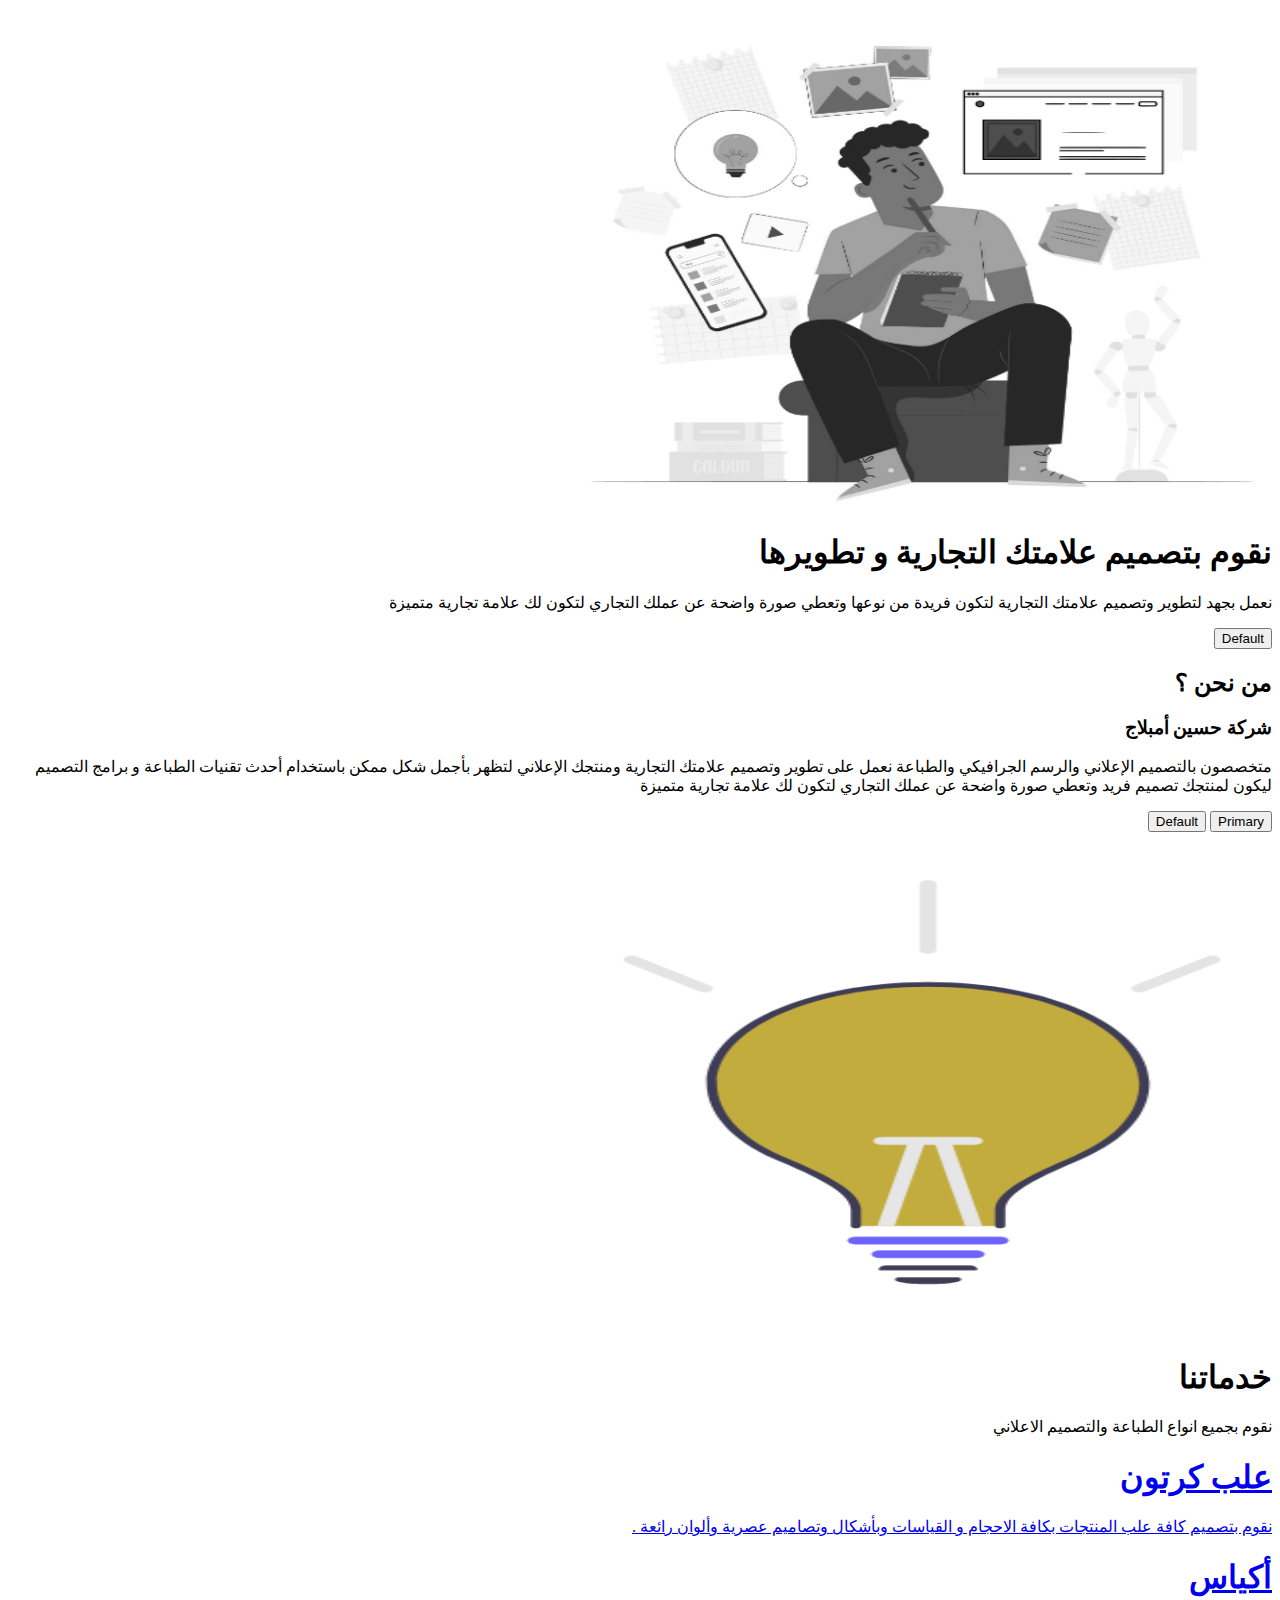
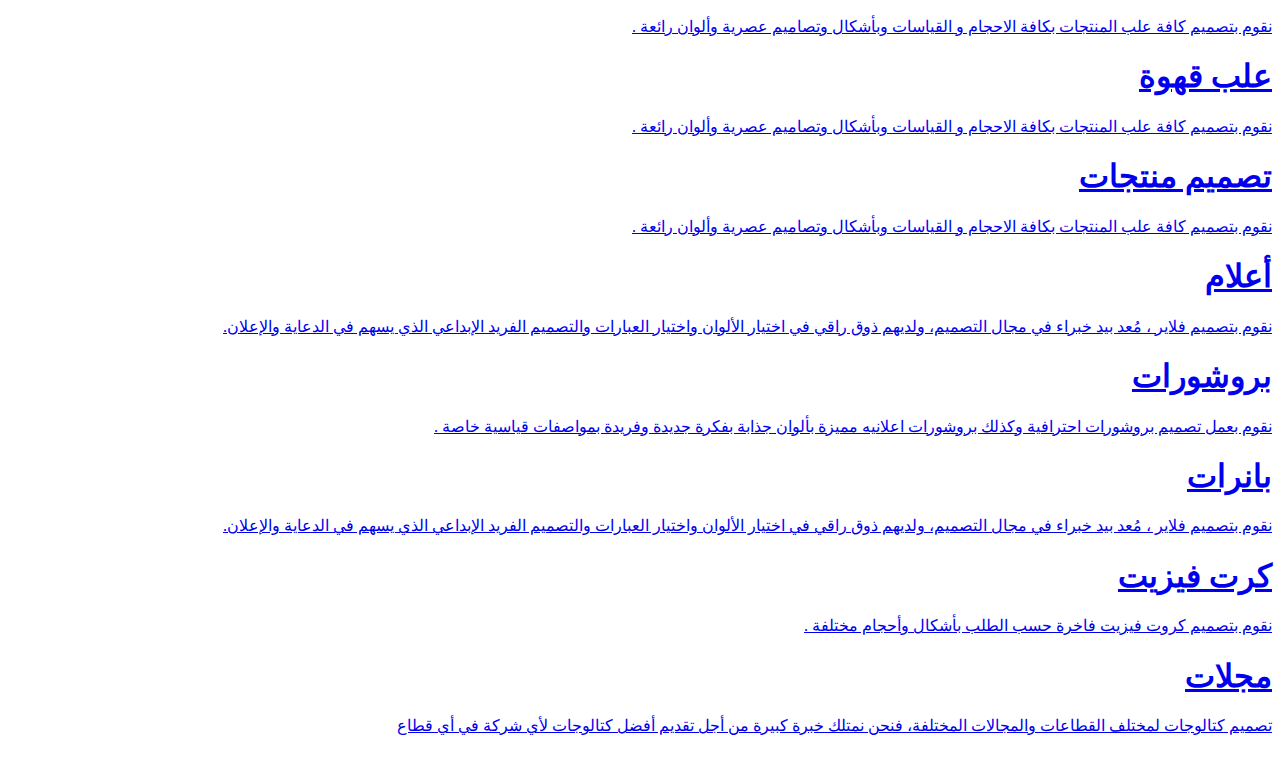
==== index.html @ 7c2bb713 "Add files via upload" ====
<!doctype html>
<html lang="ar" dir="rtl">
  <head>
    <!-- Required meta tags -->
    <meta charset="utf-8">
    <meta name="viewport" content="width=device-width, initial-scale=1">
    <!-- floating whatsapp -->
    <script src="jquery-3.5.1.min.js"></script>
    <link rel="stylesheet" href="floating-wpp.min.css">
    <script src="floating-wpp.min.js"></script>
    <!-- ----- -->

    <link rel="stylesheet" href="seyle.css">
    <!-- fontawesome -->
    <link rel="stylesheet" href="https://pro.fontawesome.com/releases/v5.10.0/css/all.css" integrity="sha384-AYmEC3Yw5cVb3ZcuHtOA93w35dYTsvhLPVnYs9eStHfGJvOvKxVfELGroGkvsg+p" crossorigin="anonymous"/>

    <!-- Bootstrap CSS -->
    <link rel="stylesheet" href="https://cdn.jsdelivr.net/npm/bootstrap@5.0.2/dist/css/bootstrap.rtl.min.css" integrity="sha384-gXt9imSW0VcJVHezoNQsP+TNrjYXoGcrqBZJpry9zJt8PCQjobwmhMGaDHTASo9N" crossorigin="anonymous">

    
  </head>
  <body>
    <!-- whatsapp -->

<div class="floating-wpp"></div>
    

<!-- nav section -->

<div id="nav-placeholder">

</div>
    



<!---------------------- hero sectionr----------------- -->

<!-- hero section -->
    <div class="container col-xxl-8 px-4 py-5">
      <div class="row flex-md-row-reverse align-items-center g-5 py-5">
        <div class=" col-xs-12  col-md-6">
          <img src="img/hero-image.jpg" class="d-block mx-lg-auto img-fluid" alt="hero image" width="700" height="500" loading="lazy">
        </div>
        <div class="col-md-6 hero-text">
          <h1 class="display-5 fw-bold lh-1 mb-3">نقوم بتصميم علامتك التجارية و تطويرها</h1>
          <p class="lead">نعمل بجهد لتطوير وتصميم علامتك التجارية لتكون فريدة من نوعها وتعطي صورة واضحة عن عملك التجاري
            لتكون لك علامة تجارية متميزة</p>
          <div class="d-grid gap-2 d-md-flex justify-content-md-start">
            <button type="button" class="btn btn-outline-secondary btn-lg px-4">Default</button>
          </div>
        </div>
      </div>
    </div>
    <div class="b-example-divider"></div>
    
<!-- about us section -->
    <div class="about-us-section" id="obout-us">
      <div class="container col-xxl-8 px-4 py-5">
        <div class="row flex-md-row-reverse align-items-center g-5 py-5" style="flex-direction: column-reverse">
          <div class="col-md-6 about-us-text">
            <h2 class="display-5 fw-bold lh-1 mb-3"> من نحن ؟ </h2>
            <h3 class="display-5 fw-bold lh-1 mb-3"> شركة حسين أمبلاج  </h3>
            <p class="lead">متخصصون بالتصميم الإعلاني والرسم الجرافيكي والطباعة 
              نعمل على تطوير وتصميم علامتك التجارية ومنتجك الإعلاني لتظهر بأجمل شكل ممكن باستخدام أحدث تقنيات الطباعة و برامج التصميم ليكون لمنتجك تصميم فريد وتعطي صورة واضحة عن عملك التجاري لتكون لك علامة تجارية متميزة </p>
            <div class="d-grid gap-2 d-md-flex justify-content-md-start">
              <button type="button" class="btn btn-primary btn-lg px-4 me-md-2">Primary</button>
              <button type="button" class="btn btn-outline-secondary btn-lg px-4">Default</button>
            </div>
          </div>
          <div class="col-10 col-xs-12 col-md-6 about-us-img">
            <img src="img/about-us.png" class="d-block mx-lg-auto img-fluid" alt="hero image" width="700" height="500" loading="lazy">
          </div>

        </div>
      </div>
    </div>
<!-- our services section -->
    <section id="our-services" class="services" id="our-services">
      <div class="serviceshead-section container">
        <div class="row">
          <div class="col-12">
            <h1 class="services-head">خدماتنا <span></span></h1>
          </div>
          <div class="col-12">
            <p class="services-subhead">نقوم بجميع انواع الطباعة والتصميم الاعلاني</p>
          </div>
          <div class="col-12"><div class="divider"></div></div>
          
        </div>
      </div>
      <div class="services-section container">
          <div class="row">
            <div class="col-xs-12 col-md-6 col-lg-4">
              <a href="box.html">
                <div class="info logo button_container">
                  <div class="button_su">
                    <span class="su_button_circle"></span>
                    <div class="button_su_inner">
                      <div class="button_text_container">
                        <i class="fas fa-box-open"></i>
                        <h1 class="info-title">علب كرتون</h1>
                        <p class="info-subtitle">
                          نقوم بتصميم كافة علب المنتجات بكافة الاحجام و القياسات وبأشكال وتصاميم عصرية وألوان رائعة .
                        </p>
                      </div>
                    </div>
                  </div>
                </div></a>
            </div>
            <div class="col-xs-12 col-md-6 col-lg-4">
              <a href="bags.html">
                <div class="info logo button_container">
                  <div class="button_su">
                    <span class="su_button_circle"></span>
                    <div class="button_su_inner">
                      <div class="button_text_container">
                        <i class="fas fa-shopping-bag"></i>
                        <h1 class="info-title">أكياس</h1>
                        <p class="info-subtitle">
                          نقوم بتصميم كافة علب المنتجات بكافة الاحجام و القياسات وبأشكال وتصاميم عصرية وألوان رائعة .
                        </p>
                      </div>
                    </div>
                  </div>
                </div></a>
            </div>
            <div class="col-xs-12 col-md-6 col-lg-4">
              <a href="coffee.html">
                <div class="info logo button_container">
                  <div class="button_su">
                    <span class="su_button_circle"></span>
                    <div class="button_su_inner">
                      <div class="button_text_container">
                        <i class="fas fa-coffee"></i>
                        <h1 class="info-title">علب قهوة</h1>
                        <p class="info-subtitle">
                          نقوم بتصميم كافة علب المنتجات بكافة الاحجام و القياسات وبأشكال وتصاميم عصرية وألوان رائعة .
                        </p>
                      </div>
                    </div>
                  </div>
                </div></a>
            </div>
            <div class="col-xs-12 col-md-6 col-lg-4">
              <a href="products.html">
                <div class="info logo button_container">
                  <div class="button_su">
                    <span class="su_button_circle"></span>
                    <div class="button_su_inner">
                      <div class="button_text_container">
                        <i class="fas fa-pencil-ruler"></i>
                        <h1 class="info-title">تصميم منتجات</h1>
                        <p class="info-subtitle">
                          نقوم بتصميم كافة علب المنتجات بكافة الاحجام و القياسات وبأشكال وتصاميم عصرية وألوان رائعة .
                        </p>
                      </div>
                    </div>
                  </div>
                </div></a>
            </div>
            <div class="col-xs-12 col-md-6 col-lg-4">
              <a href="flags.html">
                <div class="info logo button_container">
                  <div class="button_su">
                    <span class="su_button_circle"></span>
                    <div class="button_su_inner">
                      <div class="button_text_container">
                        <i class="fas fa-flag"></i>
                        <h1 class="info-title">أعلام</h1>
                        <p class="info-subtitle">
                          نقوم بتصميم فلاير ، مُعد بيد خبراء في مجال التصميم، ولديهم ذوق راقي في اختيار الألوان واختيار العبارات والتصميم الفريد الإبداعي الذي يسهم في الدعاية والإعلان.
                        </p>
                      </div>
                    </div>
                  </div>
                </div></a>
            </div>
            <div class="col-xs-12 col-md-6 col-lg-4">
              <a href="brochures.html">
                <div class="info logo button_container">
                  <div class="button_su">
                    <span class="su_button_circle"></span>
                    <div class="button_su_inner">
                      <div class="button_text_container">
                        <i class="fas fa-map"></i>
                        <h1 class="info-title">بروشورات</h1>
                        <p class="info-subtitle">
                          نقوم بعمل تصميم بروشورات احترافية وكذلك بروشورات اعلانيه مميزة بألوان جذابة بفكرة جديدة وفريدة  بمواصفات قياسية خاصة .
                        </p>
                      </div>
                    </div>
                  </div>
                </div></a>
            </div>
            <div class="col-xs-12 col-md-6 col-lg-4">
              <a href="banner.html">
                <div class="info logo button_container">
                  <div class="button_su">
                    <span class="su_button_circle"></span>
                    <div class="button_su_inner">
                      <div class="button_text_container">
                        <i class="fab fa-apple fa-4x"></i>
                        <h1 class="info-title">بانرات</h1>
                        <p class="info-subtitle">
                          نقوم بتصميم فلاير ، مُعد بيد خبراء في مجال التصميم، ولديهم ذوق راقي في اختيار الألوان واختيار العبارات والتصميم الفريد الإبداعي الذي يسهم في الدعاية والإعلان.
                        </p>
                      </div>
                    </div>
                  </div>
                </div></a>
            </div>
            <div class="col-xs-12 col-md-6 col-lg-4">
              <a href="cards.html">
                <div class="info logo button_container">
                  <div class="button_su">
                    <span class="su_button_circle"></span>
                    <div class="button_su_inner">
                      <div class="button_text_container">
                        <i class="fab fa-apple fa-4x"></i>
                        <h1 class="info-title">كرت فيزيت</h1>
                        <p class="info-subtitle">
                          نقوم بتصميم كروت فيزيت فاخرة حسب الطلب بأشكال وأحجام مختلفة .
                        </p>
                      </div>
                    </div>
                  </div>
                </div></a>
            </div>
            <div class="col-xs-12 col-md-6 col-lg-4">
              <a href="magazine.html">
                <div class="info logo button_container">
                  <div class="button_su">
                    <span class="su_button_circle"></span>
                    <div class="button_su_inner">
                      <div class="button_text_container">
                        <i class="fab fa-apple fa-4x"></i>
                        <h1 class="info-title">مجلات</h1>
                        <p class="info-subtitle">
                          تصميم كتالوجات لمختلف القطاعات والمجالات المختلفة، فنحن نمتلك خبرة كبيرة من أجل تقديم أفضل كتالوجات لأي شركة في أي قطاع
                        </p>
                      </div>
                    </div>
                  </div>
                </div></a>
            </div>


          </div>
      </div>
      <img class="divider-3" src="imgs/svg/divider-3.svg" alt="">
    </section>

      <!-- ----------------------------footer-------------------------- -->
      <div id="footer-placeholder">

      </div>
      



    

    <!-- Optional JavaScript; choose one of the two! -->

    <!-- Option 1: Bootstrap Bundle with Popper -->
    <script src="https://cdn.jsdelivr.net/npm/bootstrap@5.0.2/dist/js/bootstrap.bundle.min.js" integrity="sha384-MrcW6ZMFYlzcLA8Nl+NtUVF0sA7MsXsP1UyJoMp4YLEuNSfAP+JcXn/tWtIaxVXM" crossorigin="anonymous"></script>

    <!-- Option 2: Separate Popper and Bootstrap JS -->
    <!--
    <script src="https://cdn.jsdelivr.net/npm/@popperjs/core@2.9.2/dist/umd/popper.min.js" integrity="sha384-IQsoLXl5PILFhosVNubq5LC7Qb9DXgDA9i+tQ8Zj3iwWAwPtgFTxbJ8NT4GN1R8p" crossorigin="anonymous"></script>
    <script src="https://cdn.jsdelivr.net/npm/bootstrap@5.0.2/dist/js/bootstrap.min.js" integrity="sha384-cVKIPhGWiC2Al4u+LWgxfKTRIcfu0JTxR+EQDz/bgldoEyl4H0zUF0QKbrJ0EcQF" crossorigin="anonymous"></script>
    -->
    <script src="script.js"></script>
    <script src="jquery-3.5.1.min.js"></script>
        <!--Navigation bar-->
    

    <script>
    $(function(){
      $("#nav-placeholder").load("nav.html");
      $("#footer-placeholder").load("footer.html");
    });

    </script>
    <!--end of Navigation bar-->
  </body>
</html>
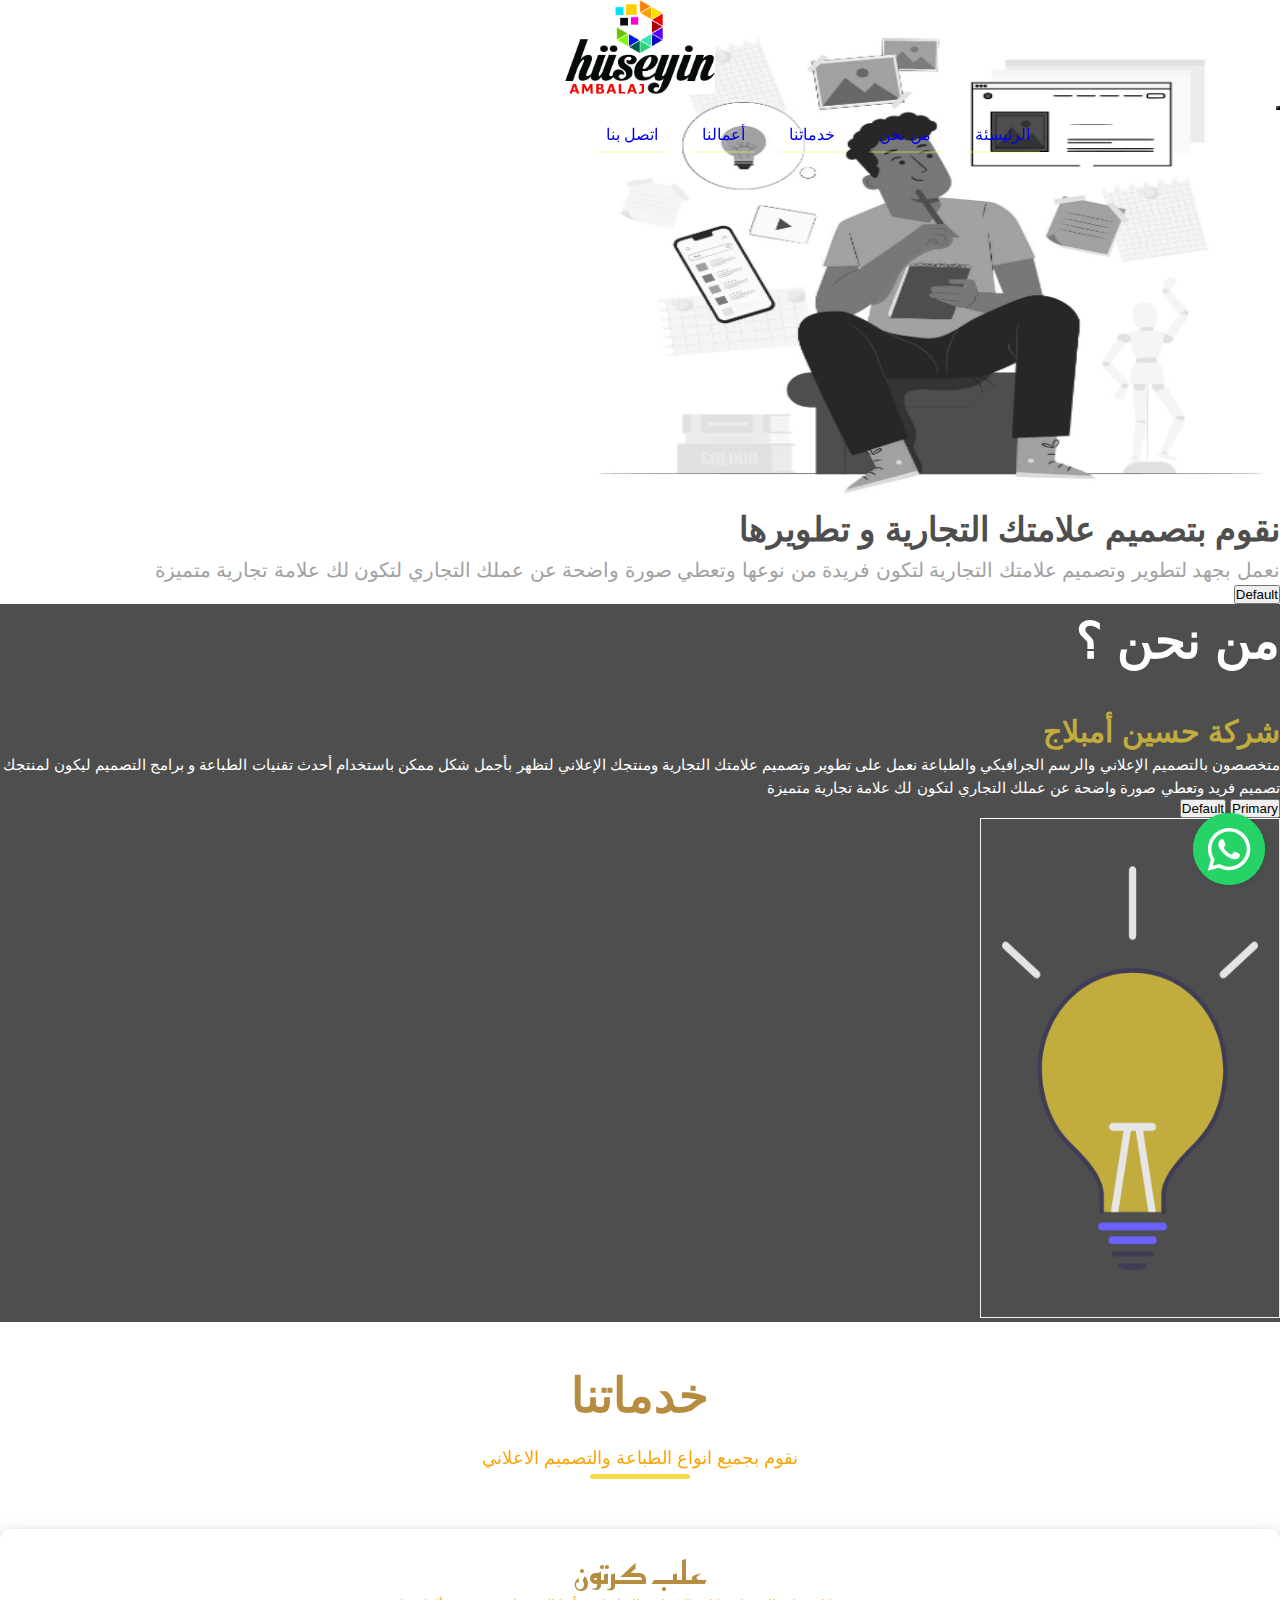
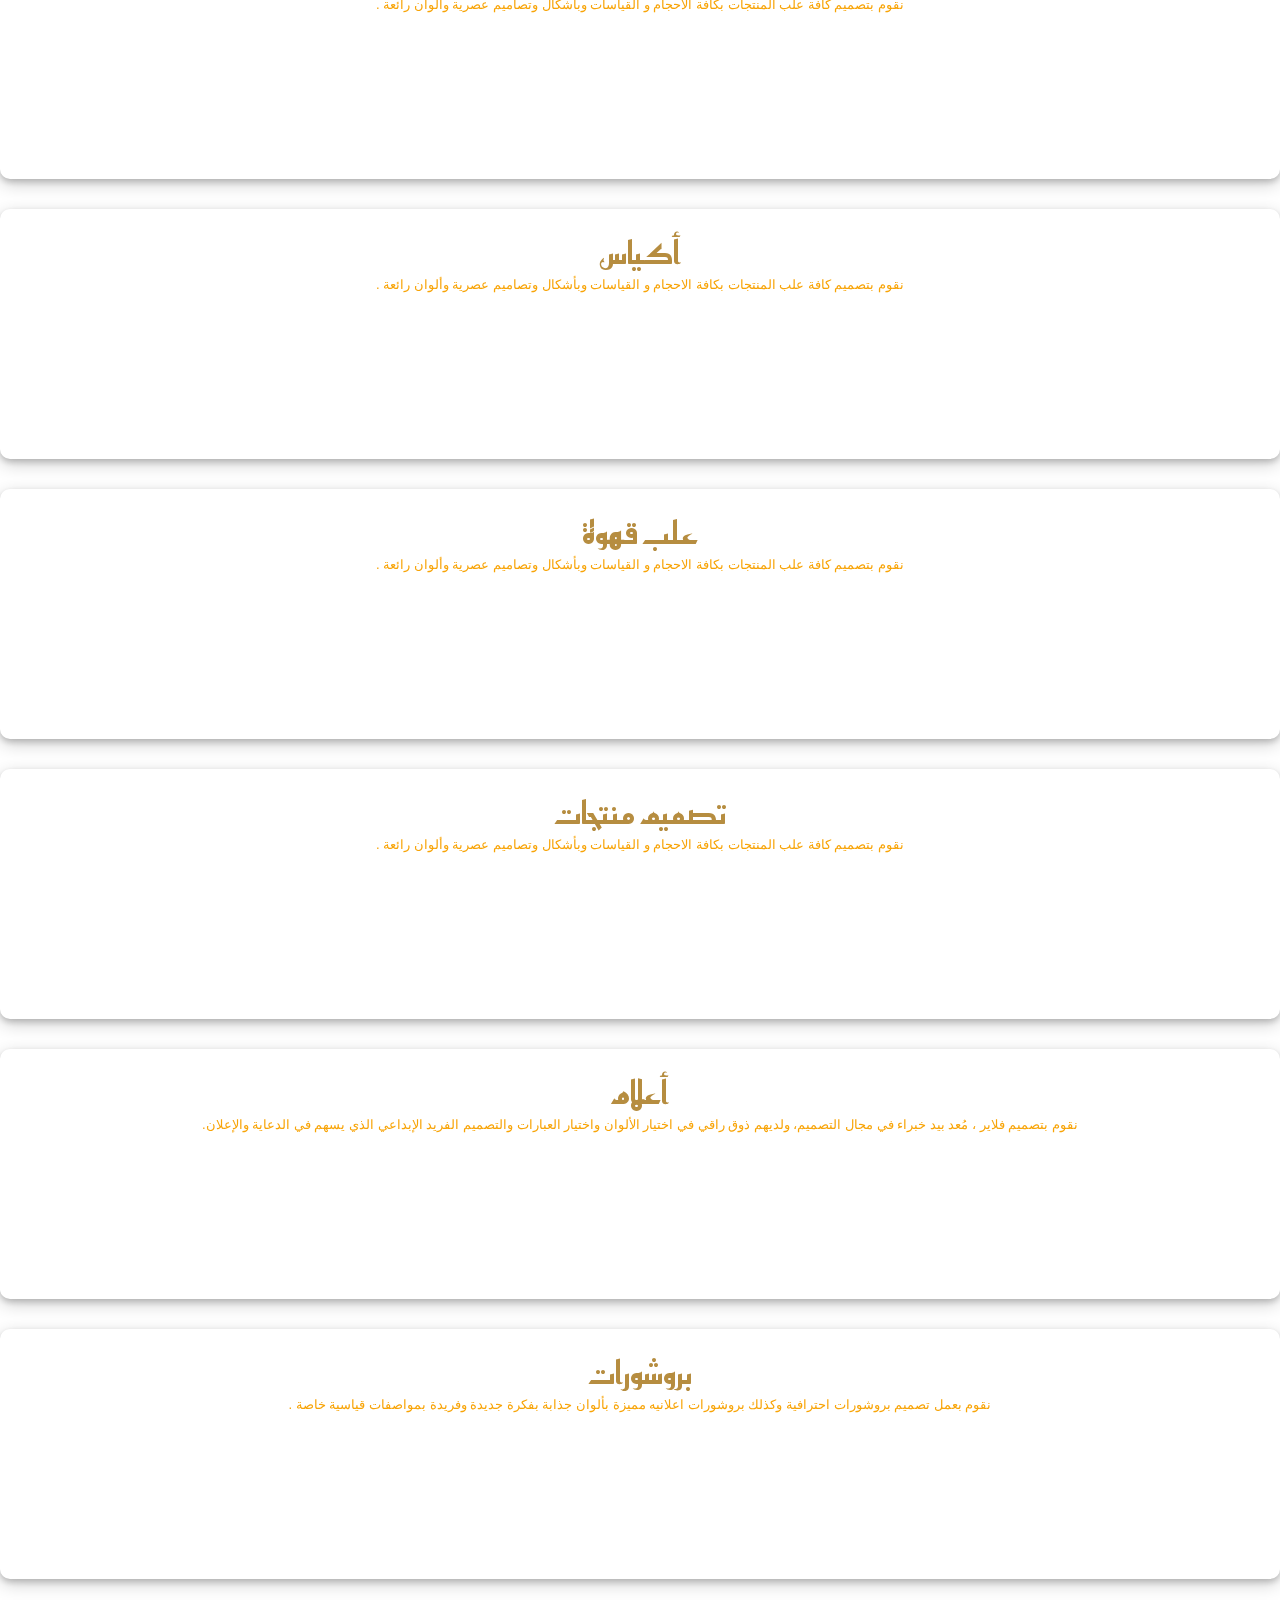
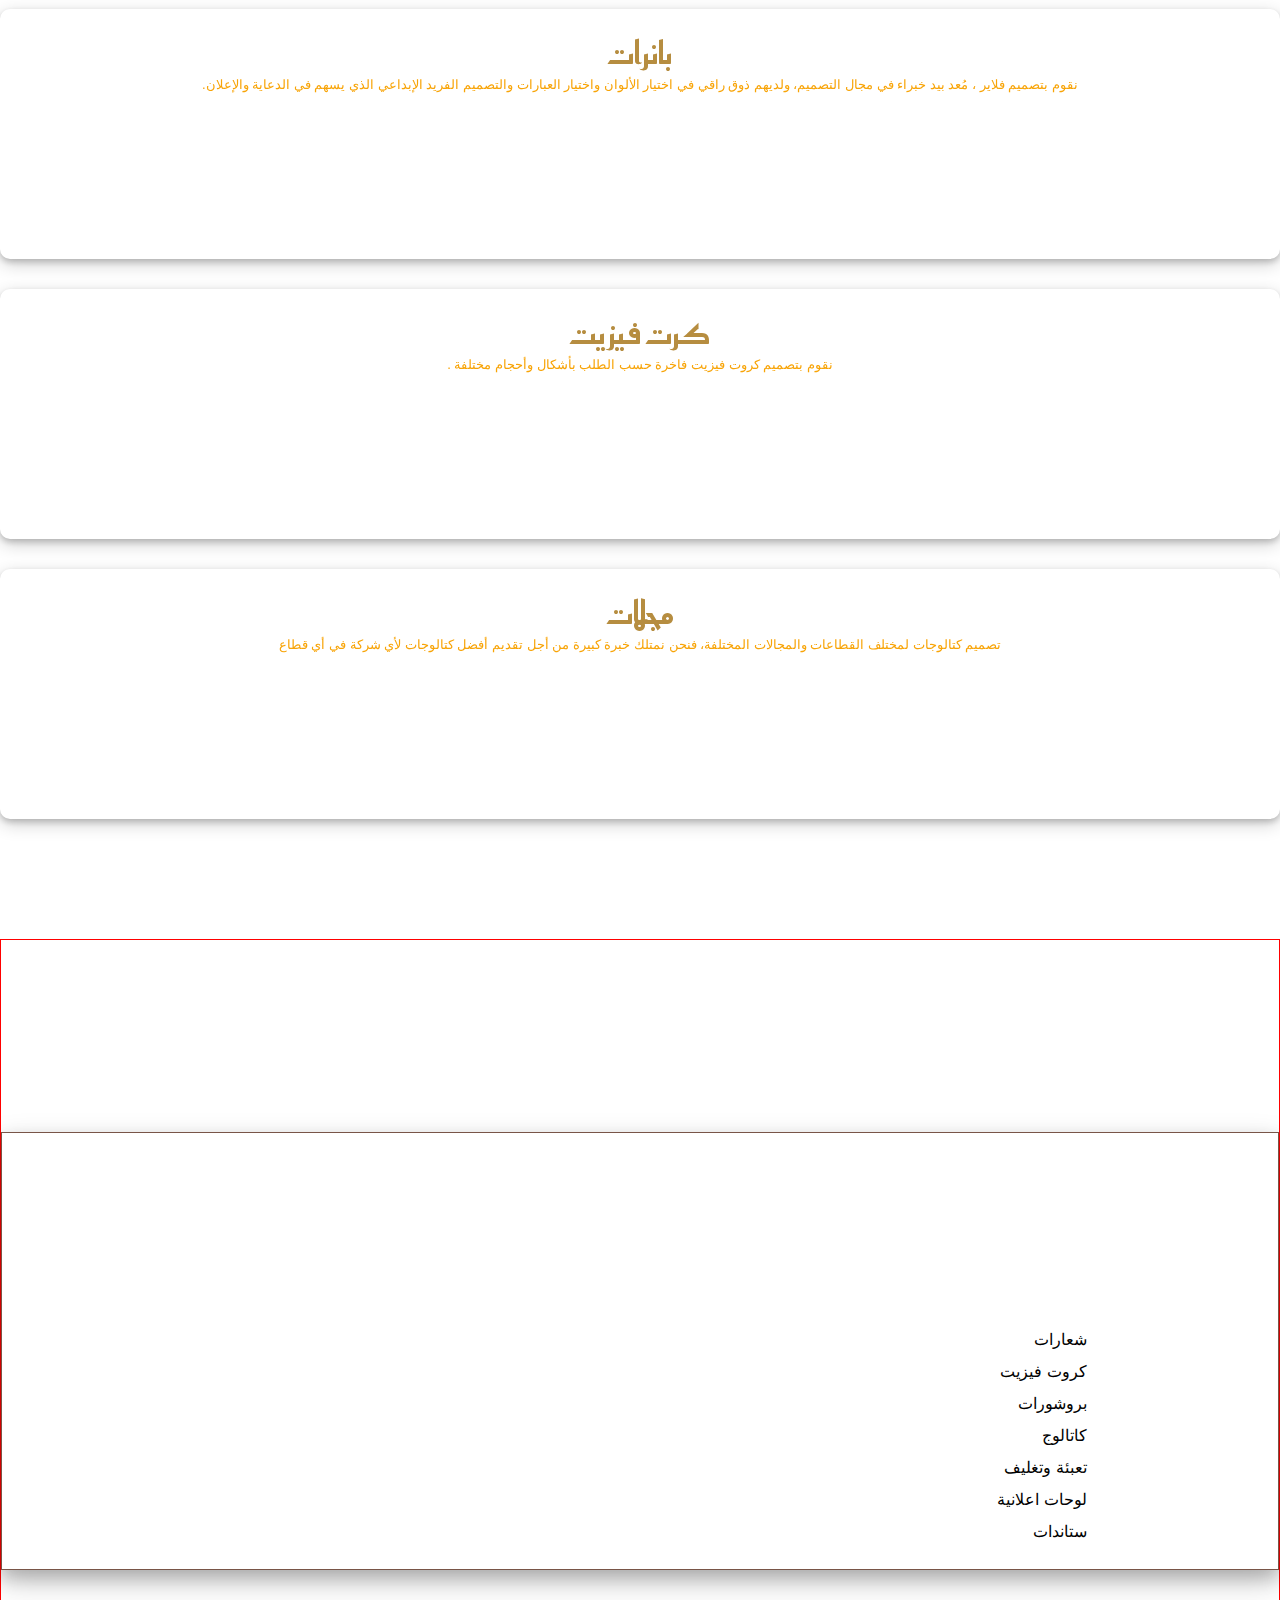
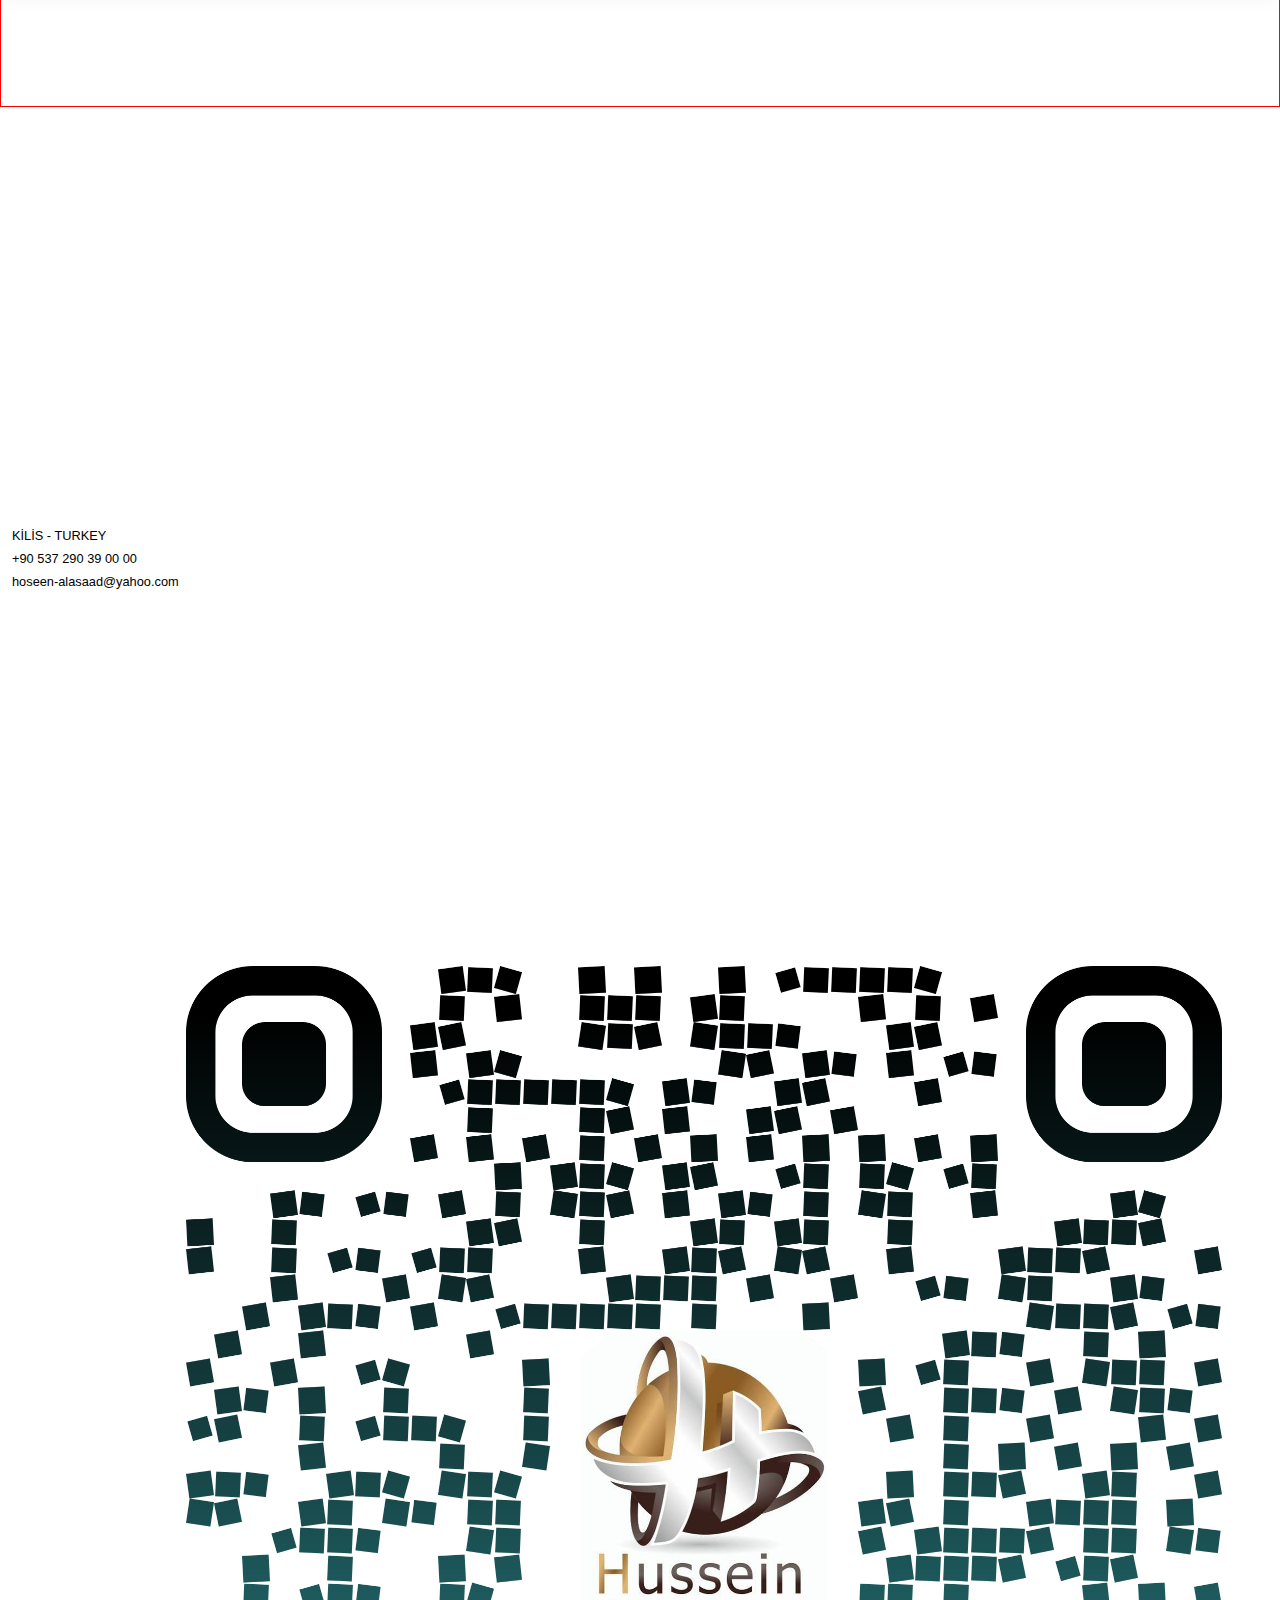
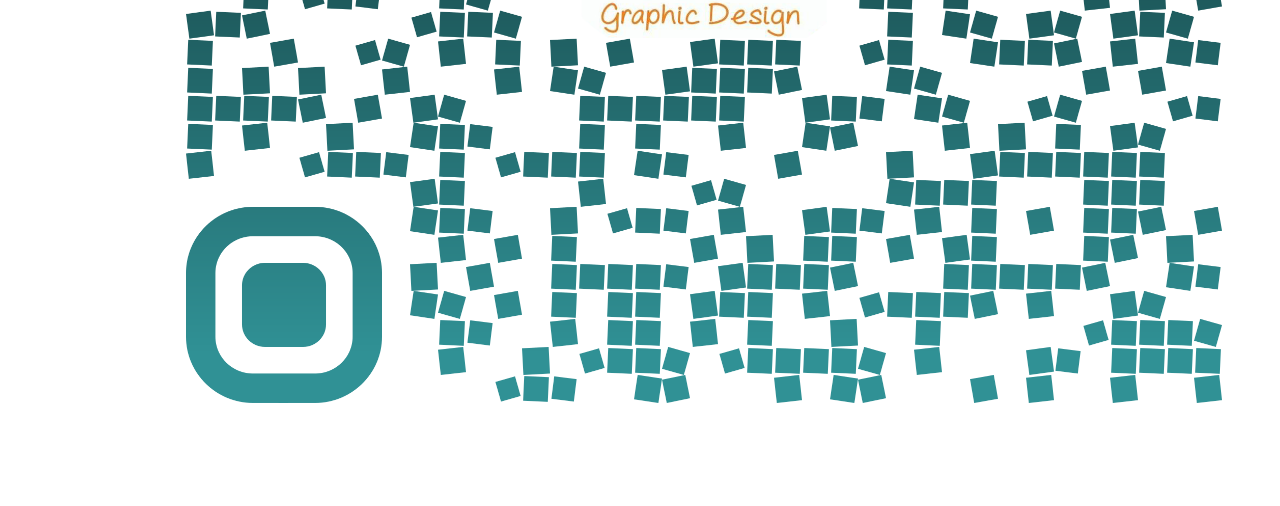
==== commit 4b7ae027: "Update index.html" ====
--- a/index.html
+++ b/index.html
@@ -5,12 +5,12 @@
     <meta charset="utf-8">
     <meta name="viewport" content="width=device-width, initial-scale=1">
     <!-- floating whatsapp -->
-    <script src="jquery-3.5.1.min.js"></script>
-    <link rel="stylesheet" href="floating-wpp.min.css">
-    <script src="floating-wpp.min.js"></script>
+    <script src="js/jquery-3.5.1.min.js"></script>
+    <link rel="stylesheet" href="css/floating-wpp.min.css">
+    <script src="js/floating-wpp.min.js"></script>
     <!-- ----- -->
 
-    <link rel="stylesheet" href="seyle.css">
+    <link rel="stylesheet" href="css/seyle.css">
     <!-- fontawesome -->
     <link rel="stylesheet" href="https://pro.fontawesome.com/releases/v5.10.0/css/all.css" integrity="sha384-AYmEC3Yw5cVb3ZcuHtOA93w35dYTsvhLPVnYs9eStHfGJvOvKxVfELGroGkvsg+p" crossorigin="anonymous"/>
 
@@ -92,7 +92,7 @@
       <div class="services-section container">
           <div class="row">
             <div class="col-xs-12 col-md-6 col-lg-4">
-              <a href="box.html">
+              <a href="pages/box.html">
                 <div class="info logo button_container">
                   <div class="button_su">
                     <span class="su_button_circle"></span>
@@ -109,7 +109,7 @@
                 </div></a>
             </div>
             <div class="col-xs-12 col-md-6 col-lg-4">
-              <a href="bags.html">
+              <a href="pages/bags.html">
                 <div class="info logo button_container">
                   <div class="button_su">
                     <span class="su_button_circle"></span>
@@ -126,7 +126,7 @@
                 </div></a>
             </div>
             <div class="col-xs-12 col-md-6 col-lg-4">
-              <a href="coffee.html">
+              <a href="pages/coffee.html">
                 <div class="info logo button_container">
                   <div class="button_su">
                     <span class="su_button_circle"></span>
@@ -143,7 +143,7 @@
                 </div></a>
             </div>
             <div class="col-xs-12 col-md-6 col-lg-4">
-              <a href="products.html">
+              <a href="pages/products.html">
                 <div class="info logo button_container">
                   <div class="button_su">
                     <span class="su_button_circle"></span>
@@ -160,7 +160,7 @@
                 </div></a>
             </div>
             <div class="col-xs-12 col-md-6 col-lg-4">
-              <a href="flags.html">
+              <a href="pages/flags.html">
                 <div class="info logo button_container">
                   <div class="button_su">
                     <span class="su_button_circle"></span>
@@ -177,7 +177,7 @@
                 </div></a>
             </div>
             <div class="col-xs-12 col-md-6 col-lg-4">
-              <a href="brochures.html">
+              <a href="pages/brochures.html">
                 <div class="info logo button_container">
                   <div class="button_su">
                     <span class="su_button_circle"></span>
@@ -194,7 +194,7 @@
                 </div></a>
             </div>
             <div class="col-xs-12 col-md-6 col-lg-4">
-              <a href="banner.html">
+              <a href="pages/banner.html">
                 <div class="info logo button_container">
                   <div class="button_su">
                     <span class="su_button_circle"></span>
@@ -211,7 +211,7 @@
                 </div></a>
             </div>
             <div class="col-xs-12 col-md-6 col-lg-4">
-              <a href="cards.html">
+              <a href="pages/cards.html">
                 <div class="info logo button_container">
                   <div class="button_su">
                     <span class="su_button_circle"></span>
@@ -228,7 +228,7 @@
                 </div></a>
             </div>
             <div class="col-xs-12 col-md-6 col-lg-4">
-              <a href="magazine.html">
+              <a href="pages/magazine.html">
                 <div class="info logo button_container">
                   <div class="button_su">
                     <span class="su_button_circle"></span>
@@ -248,7 +248,7 @@
 
           </div>
       </div>
-      <img class="divider-3" src="imgs/svg/divider-3.svg" alt="">
+      <img class="divider-3" src="img/svg/divider-3.svg" alt="">
     </section>
 
       <!-- ----------------------------footer-------------------------- -->
@@ -271,18 +271,18 @@
     <script src="https://cdn.jsdelivr.net/npm/@popperjs/core@2.9.2/dist/umd/popper.min.js" integrity="sha384-IQsoLXl5PILFhosVNubq5LC7Qb9DXgDA9i+tQ8Zj3iwWAwPtgFTxbJ8NT4GN1R8p" crossorigin="anonymous"></script>
     <script src="https://cdn.jsdelivr.net/npm/bootstrap@5.0.2/dist/js/bootstrap.min.js" integrity="sha384-cVKIPhGWiC2Al4u+LWgxfKTRIcfu0JTxR+EQDz/bgldoEyl4H0zUF0QKbrJ0EcQF" crossorigin="anonymous"></script>
     -->
-    <script src="script.js"></script>
-    <script src="jquery-3.5.1.min.js"></script>
+    <script src="js/script.js"></script>
+    <script src="js/jquery-3.5.1.min.js"></script>
         <!--Navigation bar-->
     
 
     <script>
     $(function(){
-      $("#nav-placeholder").load("nav.html");
-      $("#footer-placeholder").load("footer.html");
+      $("#nav-placeholder").load("pages/nav.html");
+      $("#footer-placeholder").load("pages/footer.html");
     });
 
     </script>
     <!--end of Navigation bar-->
   </body>
-</html>+</html>
--- a/css/floating-wpp.min.css
+++ b/css/floating-wpp.min.css
@@ -0,0 +1 @@
+.floating-wpp{position:fixed;bottom:15px;left:15px;font-size:14px;transition:bottom .2s}.floating-wpp .floating-wpp-button{position:relative;border-radius:50%;box-shadow:1px 1px 4px rgba(60,60,60,.4);transition:box-shadow .2s;cursor:pointer;overflow:hidden}.floating-wpp .floating-wpp-button img,.floating-wpp .floating-wpp-button svg{position:absolute;width:100%;height:auto;object-fit:cover;top:50%;left:50%;transform:translate3d(-50%,-50%,0)}.floating-wpp:hover{bottom:17px}.floating-wpp:hover .floating-wpp-button{box-shadow:1px 2px 8px rgba(60,60,60,.4)}.floating-wpp .floating-wpp-popup{border-radius:6px;background-color:#E5DDD5;position:absolute;overflow:hidden;padding:0;box-shadow:1px 2px 8px rgba(60,60,60,.25);width:0;height:0;bottom:0;opacity:0;transition:bottom .1s ease-out,opacity .2s ease-out;transform-origin:bottom}.floating-wpp .floating-wpp-popup.active{padding:0 12px 12px;width:260px;height:auto;bottom:82px;opacity:1}.floating-wpp .floating-wpp-popup .floating-wpp-message{background-color:#fff;padding:8px;border-radius:0 5px 5px;box-shadow:1px 1px 1px rgba(0,0,0,.15);opacity:0;transition:opacity .2s}.floating-wpp .floating-wpp-popup.active .floating-wpp-message{opacity:1;transition-delay:.2s}.floating-wpp .floating-wpp-popup .floating-wpp-head{text-align:right;color:#fff;margin:0 -15px 10px;padding:6px 12px;display:flex;justify-content:space-between;cursor:pointer}.floating-wpp .floating-wpp-input-message{background-color:#fff;margin:10px -15px -15px;padding:0 15px;display:flex;align-items:center}.floating-wpp .floating-wpp-input-message textarea{border:1px solid #ccc;border-radius:4px;box-shadow:none;padding:8px;margin:10px 0;width:100%;max-width:100%;font-family:inherit;font-size:inherit;resize:none}.floating-wpp .floating-wpp-btn-send{margin-left:12px;font-size:0;cursor:pointer}--- a/css/seyle.css
+++ b/css/seyle.css
@@ -0,0 +1,513 @@
+
+@import url('https://fonts.googleapis.com/css2?family=Lalezar&display=swap');
+@import url('https://fonts.googleapis.com/css2?family=Reem+Kufi&display=swap');
+@import url('https://fonts.googleapis.com/css2?family=Katibeh&display=swap');
+/*my font*/
+
+@font-face {
+    font-family: "29ltbukrabold";
+    src: url("fonts/29ltbukrabold.otf");
+    font-weight: bold;
+}
+
+@font-face {
+    font-family: "29ltbukralight";
+    src: url("fonts/29ltbukralight.otf");
+    font-weight: light;
+}
+
+@font-face {
+    font-family: "29ltbukrabolditalic";
+    src: url("fonts/29ltbukrabolditalic.otf");
+    font-weight: bolditalic;
+}
+
+/*-------*/
+
+:root {
+    --Charcoal: #122620;
+    --Gold: #D6AD60;
+    --Cream: #F4EBD0;
+    --Tan: #B68D40;
+    --main-color: #362F23;
+    --second-color: #B68D40;
+    --third-color: #82642E;
+    --forth-color: #C1AA7E;
+    --fifth-color: #362913;
+}
+
+* {
+    margin: 0;
+    padding: 0;
+    box-sizing: border-box;
+}
+
+
+  body{
+    
+    margin: 0;
+    padding: 0;
+    
+   }
+
+/*----------nav bar---------------------------------------------*/
+nav {
+    
+  height: 60x;
+  position: fixed;
+  top: 0;
+  transition: top 0.2s ease-in-out;
+  width: 100%;
+}
+.nav-up {
+  top: -60px;
+}
+
+   .brand{
+    display: flex;
+    justify-content: center;
+    align-items: center;
+  }
+  @media (max-width: 767.98px) {
+    .brand{
+      width: 100%;
+      margin-bottom: 30px;
+    }
+  }
+  
+
+
+  .brand .logo{
+    width: 150px;
+    height: auto;
+  }
+  .navbar-toggler{
+    margin: 0 auto;
+    background-color: #B68D40;
+    margin-bottom: 15px;
+  }
+  .navbar-toggler:focus{
+    box-shadow: none!important;
+  }
+  .navbar-nav {
+    /* margin: 0 auto; */
+    margin-right: 18%;
+  }
+  @media (max-width: 767.98px) {
+    .navbar-nav {
+      /* margin: 0 auto; */
+      margin-right: 0;
+    }
+  }
+   .navbar-nav .nav-link{
+    text-align: center;
+    margin-top: 0px;
+    }
+  
+  
+   .navbar-nav a{
+    font-family: '29ltbukrabold', sans-serif;
+      text-decoration: none;
+      margin: 0px 10px;
+      padding: 10px 10px;
+      position: relative;
+      z-index: 0;
+      cursor: pointer;
+  }
+   
+  .pullUp a:before
+  {
+      position: absolute;
+      width: 100%;
+      height: 2px;
+      left: 0px;
+      bottom: 0px;
+      content: '';
+      background: #FFF252;
+      opacity: 0.3;
+      transition: all 0.3s;
+  }
+  
+  .pullUp a:hover:before
+  {
+      height: 100%;
+  }
+/*----------hero section---------------------------------------------*/
+
+
+
+.hero-text h1{
+    font-family: "29ltbukrabold", sans-serif;
+    font-size: 34px;
+    line-height: 1.5!important;
+    /* color: #C2AC3E; */
+    color: #4e4e4e;
+}
+.hero-text p{
+    font-family: "29ltbukralight", sans-serif;
+    font-size: 20px;
+    line-height: 1.5!important;
+    /* color: #F6DB4E; */
+    color: #a2a2a2;
+}
+
+/* Small devices (landscape phones, less than 768px)*/
+ @media (max-width: 767.98px) { 
+    .hero-text h1{
+        margin-right: 20px;
+        font-size: 25px;
+        line-height: 1.5!important;
+        margin-bottom: 30px!important;
+        text-align: center;
+    }
+    .hero-text p{
+        margin-right: 20px;
+        font-size: 15px;
+        line-height: 1.5!important;
+        text-align: center;
+        margin-bottom: 50px!important;
+    }
+    
+ } 
+ 
+/*--------------------about us -------------------------------------------------------------*/
+
+.about-us-section{
+  background-color: #4e4e4e;
+}
+
+
+.about-us-img img{
+    width: 300px;
+    /* border: 1px solid #C2AC3E;   */
+}
+
+.about-us-text h2{
+    
+    font-family: "29ltbukrabold", sans-serif;
+    font-size: 50px;
+    color: #fff;
+    line-height: 1.5!important;   
+    margin-bottom: 30px!important;
+}
+
+.about-us-text h3{
+    
+    font-family: "29ltbukrabold", sans-serif;
+    font-size: 30px;
+    color: #C2AC3E;
+    line-height: 1.5!important;   
+}
+.about-us-text p{
+    font-family: "29ltbukralight", sans-serif;
+    font-size: 15px;
+    color: white;
+    line-height: 1.5!important;
+    
+    
+}
+
+
+
+@media (max-width: 767.98px) { 
+    .about-us-img img{
+        width: 100%;
+        border: none;      
+    }
+    .about-us-text h2{
+        font-size: 40px;
+        margin-bottom: 30px!important;
+        text-align: center; 
+    }
+    .about-us-text h3{
+        font-size: 20px;
+        margin-bottom: 30px!important;
+        text-align: center; 
+    }
+    .about-us-text p{
+        font-size: 15px;
+        line-height: 2!important;
+        margin-bottom: 50px!important;
+        
+        text-align: center;
+    }
+    
+ } 
+
+
+ /* ----------------our services section ----------------*/
+
+ .services{
+        position: relative;
+        margin-top: 30px;
+        margin-bottom: 70px;
+        z-index: +4;
+        
+      }
+        
+      .services .serviceshead-section{
+        text-align: center;
+      }
+      .services .serviceshead-section .services-head{
+        font-family: '29ltbukrabold', sans-serif;
+        color: #B68D40;
+        font-size: 3rem;
+        margin-top: 45px;
+        margin-bottom: 25px;
+        
+      }
+      .services .serviceshead-section .services-head span{
+        color: crimson;
+      }
+      .services .serviceshead-section .divider{
+        height: 5px;
+        width: 100px;
+        background-color: #F6DB4E;
+        margin: 5px auto;
+        border-radius: 10px;
+        margin-bottom: 30px;
+      }
+      .services .serviceshead-section .services-subhead{
+        font-family: '29ltbukrabold', sans-serif;
+        font-size: 1.1rem;
+        color: #f8a407;
+      }
+      .services .services-section{
+        padding-top: 20px;
+        padding-bottom: 20px;
+      }
+      
+      .services .services-section .services-card a{
+        text-decoration: none;
+      }
+      
+      .services .services-section .info{
+        
+        width: 100%;
+        height: 250px;
+        /* margin: 10px; */
+        margin-bottom: 30px;
+        padding: 20px;
+        text-align: center;
+        cursor: pointer;
+        box-shadow: 0 3px 6px 0 rgb(0 0 0 / 20%), 0 5px 18px 0 rgb(0 0 0 / 19%);
+        border-radius: 10px;
+      }
+      
+      .services .services-section .info .fab,.fas,.far{
+        color: #5e4747;
+        font-size: 3rem;
+        margin: 15px 0;
+      }
+      
+      .services .services-section .info .info-title{
+        font-family: 'Reem Kufi', sans-serif;
+        color: #B68D40;
+        font-size: 2rem;
+      }
+      .services .services-section .info .info-subtitle{
+        font-family: '29ltbukralight', sans-serif;
+        font-size: 13px;
+        color: #f8a407;
+      }
+      
+      
+      .services .divider-3{
+        position: absolute;
+        width: 100%;
+        bottom: -1px;
+        z-index: -1;
+      }
+/*--------------mobile--------*/
+@media (max-width: 767.98px) { 
+  .services-section .info{
+       margin: 15px auto!important; 
+      width: 330px!important;
+  } 
+} 
+
+/*----------------Animated hover button------------*/
+ 
+.button_su{
+  overflow: hidden;
+    position: relative;
+    display: inline-block;
+}
+
+.su_button_circle{
+  background-color: red;
+    border-radius: 1000px;
+    position: absolute;
+    left: 0;
+    top: 0;
+    width: 0px;
+    height: 0px;
+    margin-left: 0px;
+    margin-top: 0px;
+    pointer-events: none;
+  animation-timing-function: ease-in-out;
+}
+
+.button_su_inner{
+  display: inline-block;
+  transition: 400ms;
+  z-index: 100000;
+}
+
+.button_text_container{
+   position:relative;
+   z-index: 10000;
+}
+
+.explode-circle {
+   animation: explode 0.5s forwards;
+
+}
+
+.desplode-circle{
+   animation: desplode 0.5s forwards;
+}
+
+@keyframes explode {
+  0% {
+    width: 0px;
+    height: 0px;
+    margin-left: 0px;
+    margin-top: 0px;
+    background-color: rgba(42, 53, 80,0.2);
+  }
+  100% {
+    width: 400px;
+    height: 400px;
+    margin-left: -200px;
+    margin-top: -200px;
+    background-color: rgba(20, 180, 87,0.8);
+  }
+}
+
+@keyframes desplode {
+  0% {
+    width: 400px;
+    height: 400px;
+    margin-left: -200px;
+    margin-top: -200px;
+    background-color: rgba(20, 180, 87,0.8);
+  }
+  100% {
+    width: 0px;
+    height: 0px;
+    margin-left: 0px;
+    margin-top: 0px;
+    background-color: rgba(129, 80, 108,0.6);
+  }
+}
+      
+      
+      
+
+
+
+
+      /* --------------------footer-------------------------- */
+      footer{
+
+          width: 100%;
+          height: 768px;
+          background-image: url(img/footer-img.jpg);
+          background-size: cover;
+          border: 0.5px solid red;
+          }
+          
+      
+      footer .footer-container{
+          background-color: white;
+          height: 438px;
+          margin-top: 15%;
+          border: 1px solid #795548;
+          box-shadow: 0 8px 16px 0 rgb(0 0 0 / 20%), 0 12px 30px 0 rgb(0 0 0 / 19%);
+    
+      }
+      footer .imag img{
+          width: 90%;
+          
+          margin-top: 25%;
+      }
+      .contact {
+          text-align: left;
+          font-size: 80%;
+          margin-top: 45%;
+          font-family: "29ltbukralight", sans-serif;
+    }
+    .contact .contact-icon a{
+      text-decoration: none;
+      color: #000000;
+      
+  }
+      .contact .contact-icon .fas{
+          font-size: 20px;
+          color: #F6DB4E;
+      }
+      .contact .contact-icon span{
+        padding-right: 10px;
+    }
+
+      .footer-category{
+          margin-top: 15%;
+          margin-right: 15%;
+          font-family: "29ltbukralight", sans-serif;
+          line-height: 2;
+      }
+      .footer-category  li{
+        list-style: none;
+    }
+      .footer-category a{
+        text-decoration: none;
+        color: #000000;
+    }
+
+    footer .social-media-links{
+      text-align: left;
+      margin-left: 17%;
+      margin-top: 20px;
+    }
+    footer .social-media-links a{
+      text-decoration: none;
+      color: #F6DB4E;
+    }
+    footer .social-media-links a .fab{
+      padding-right: 15px;
+      font-size: 20PX;
+    }
+
+      @media (max-width: 767.98px) { 
+
+          /*جعل الكؤد في الأعلى في الأجهزة الصغيرة*/
+
+        footer .footer-container {
+          
+          height: 500px;
+          width: 285px;
+          margin-right: 20%;
+          margin-top: 45%;
+        }
+        .first-order {
+            
+            order: -1!important;
+        }
+        footer .imag img {
+          width: 60%;
+          margin-top: 25%;
+          margin-right: 20%;
+        }
+        .contact {
+          font-size: 60%;
+          margin-top: 20px;
+          margin-left: 23%;
+          
+      }
+      footer .social-media-links{
+        margin-top: 35px;
+        margin-left: 35%;
+      }
+        
+     }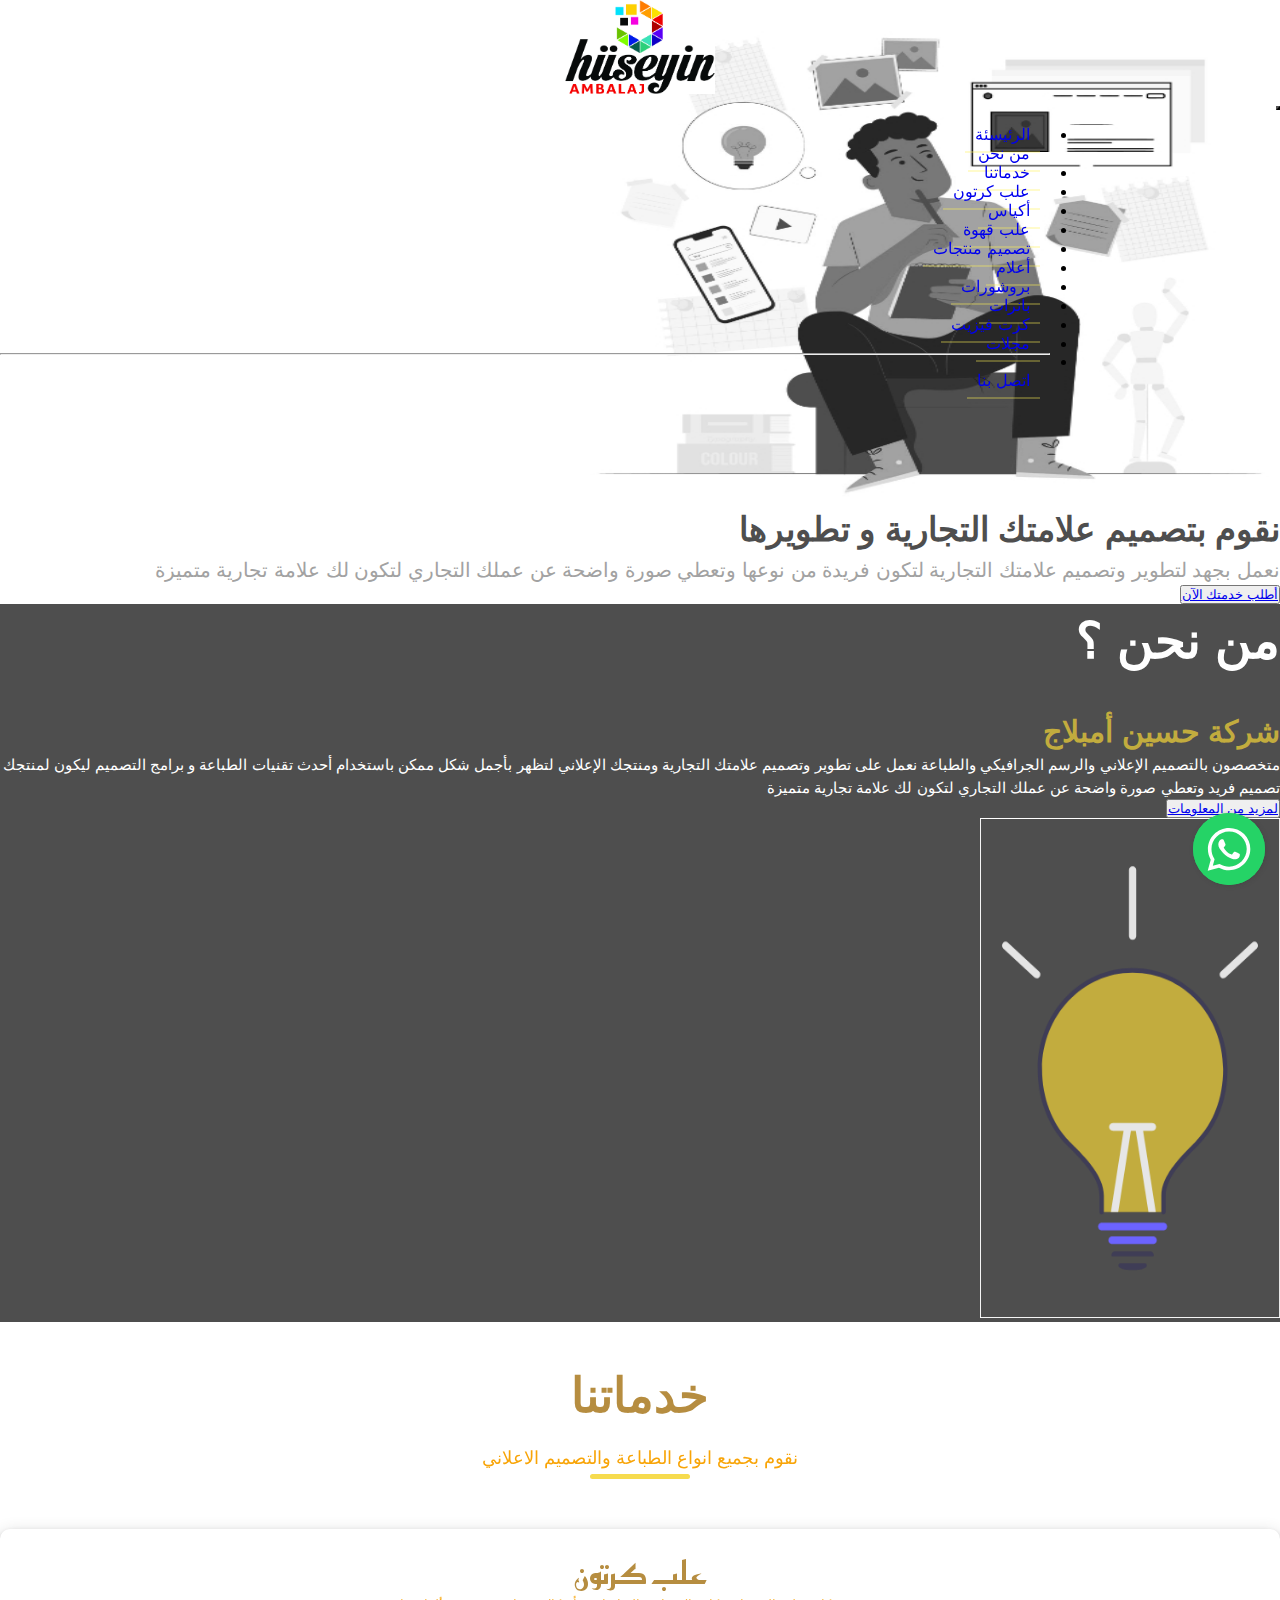
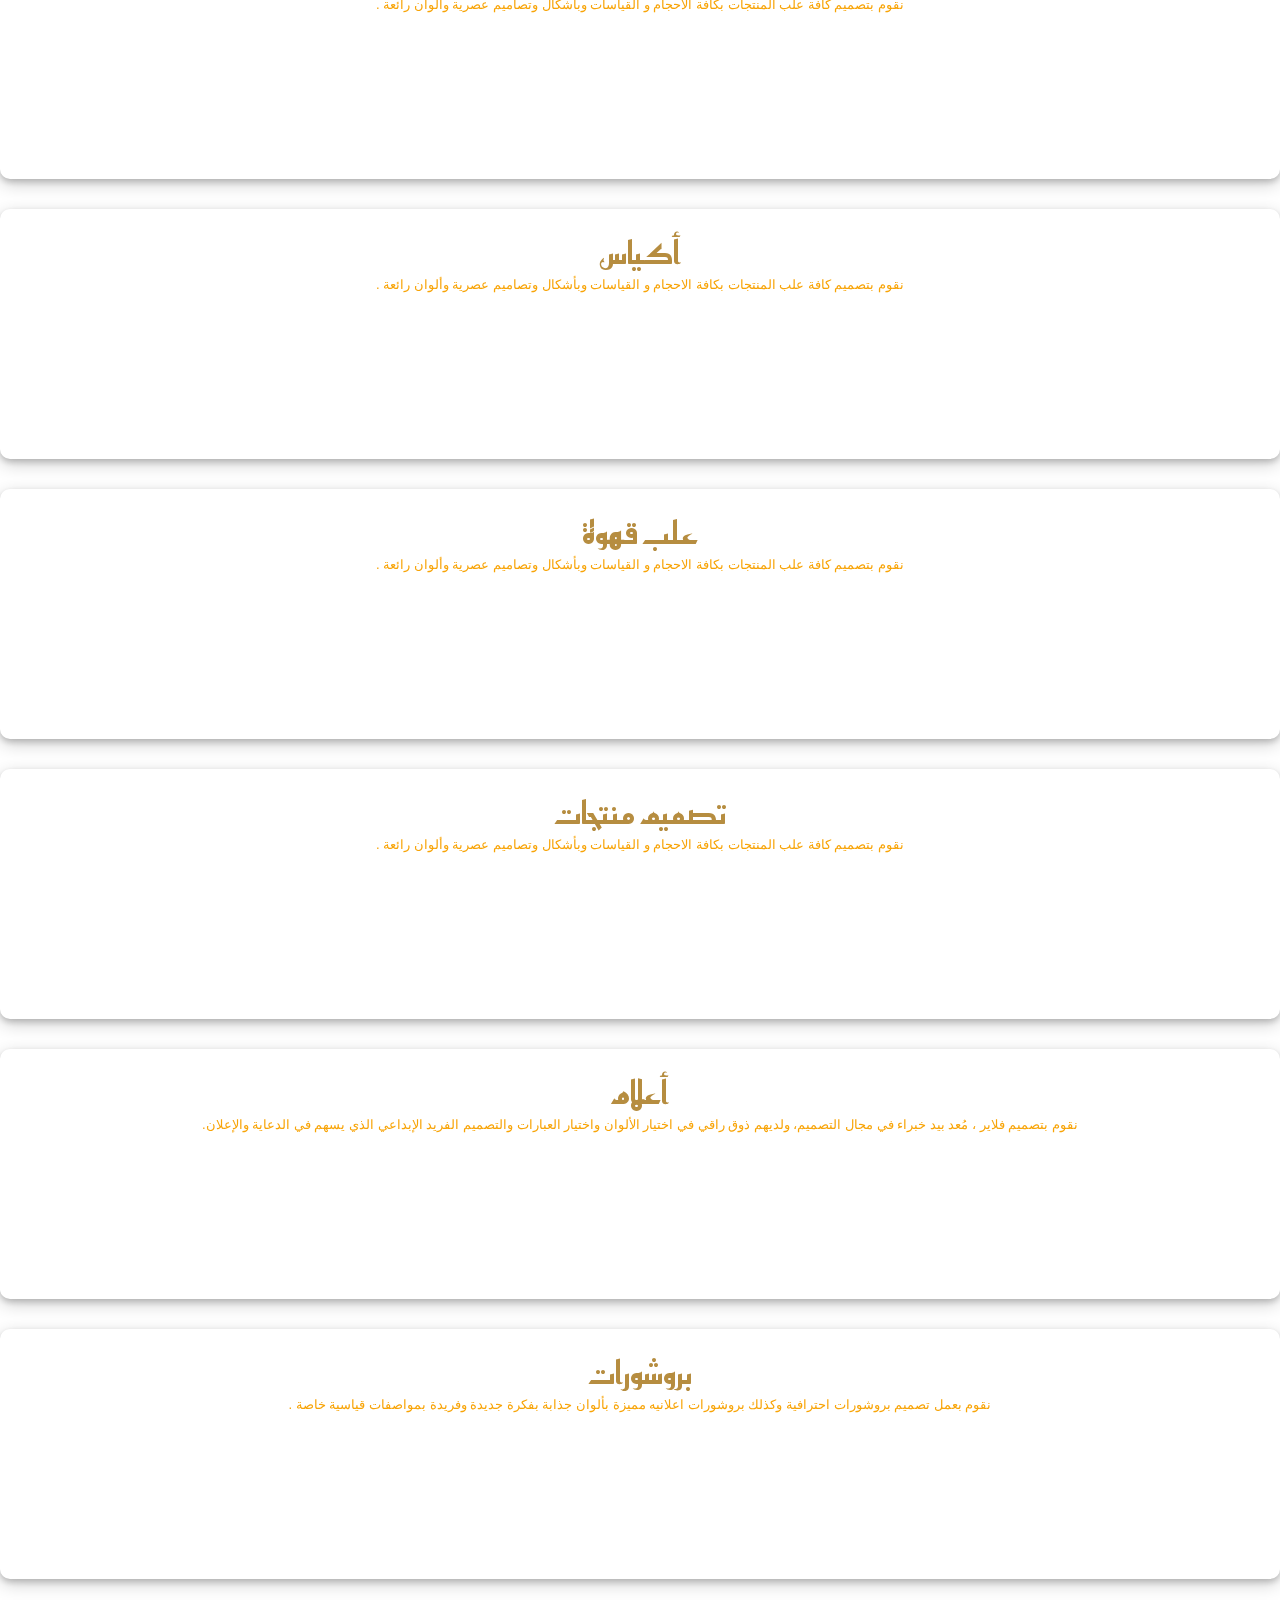
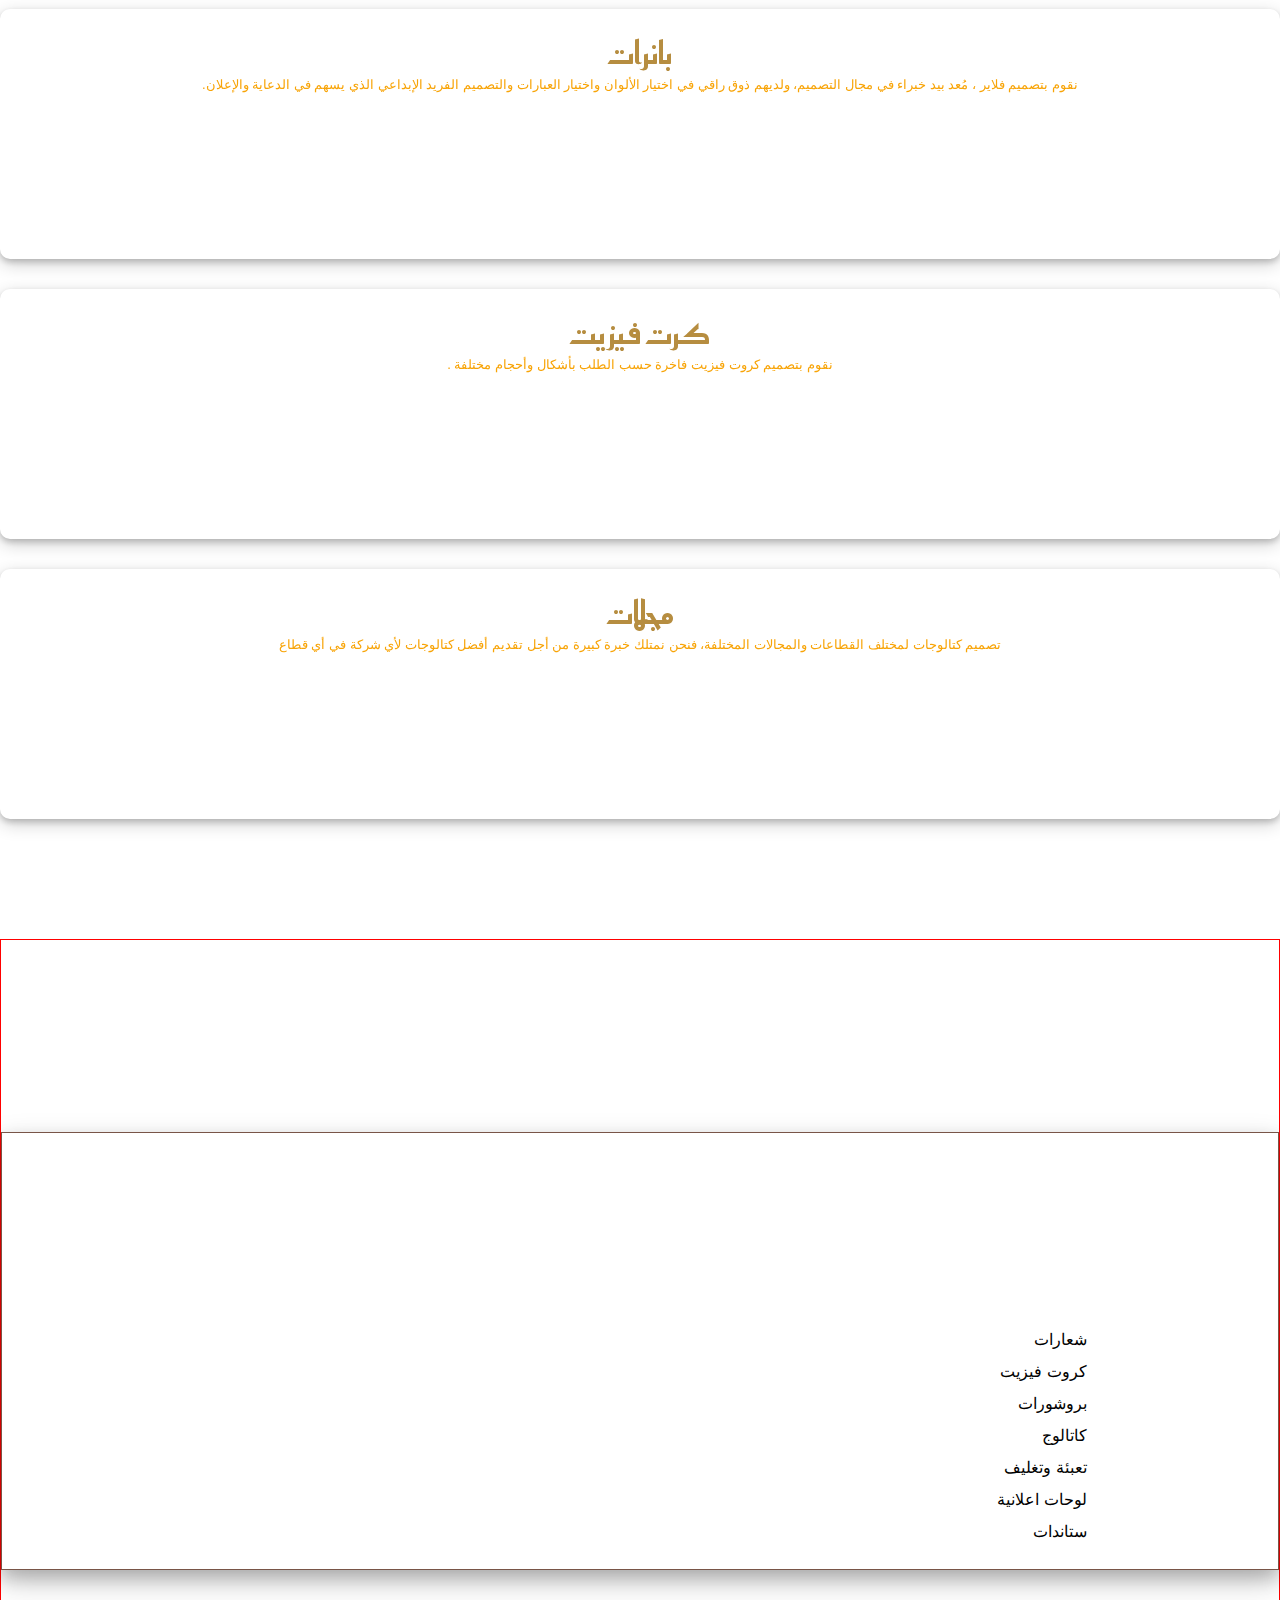
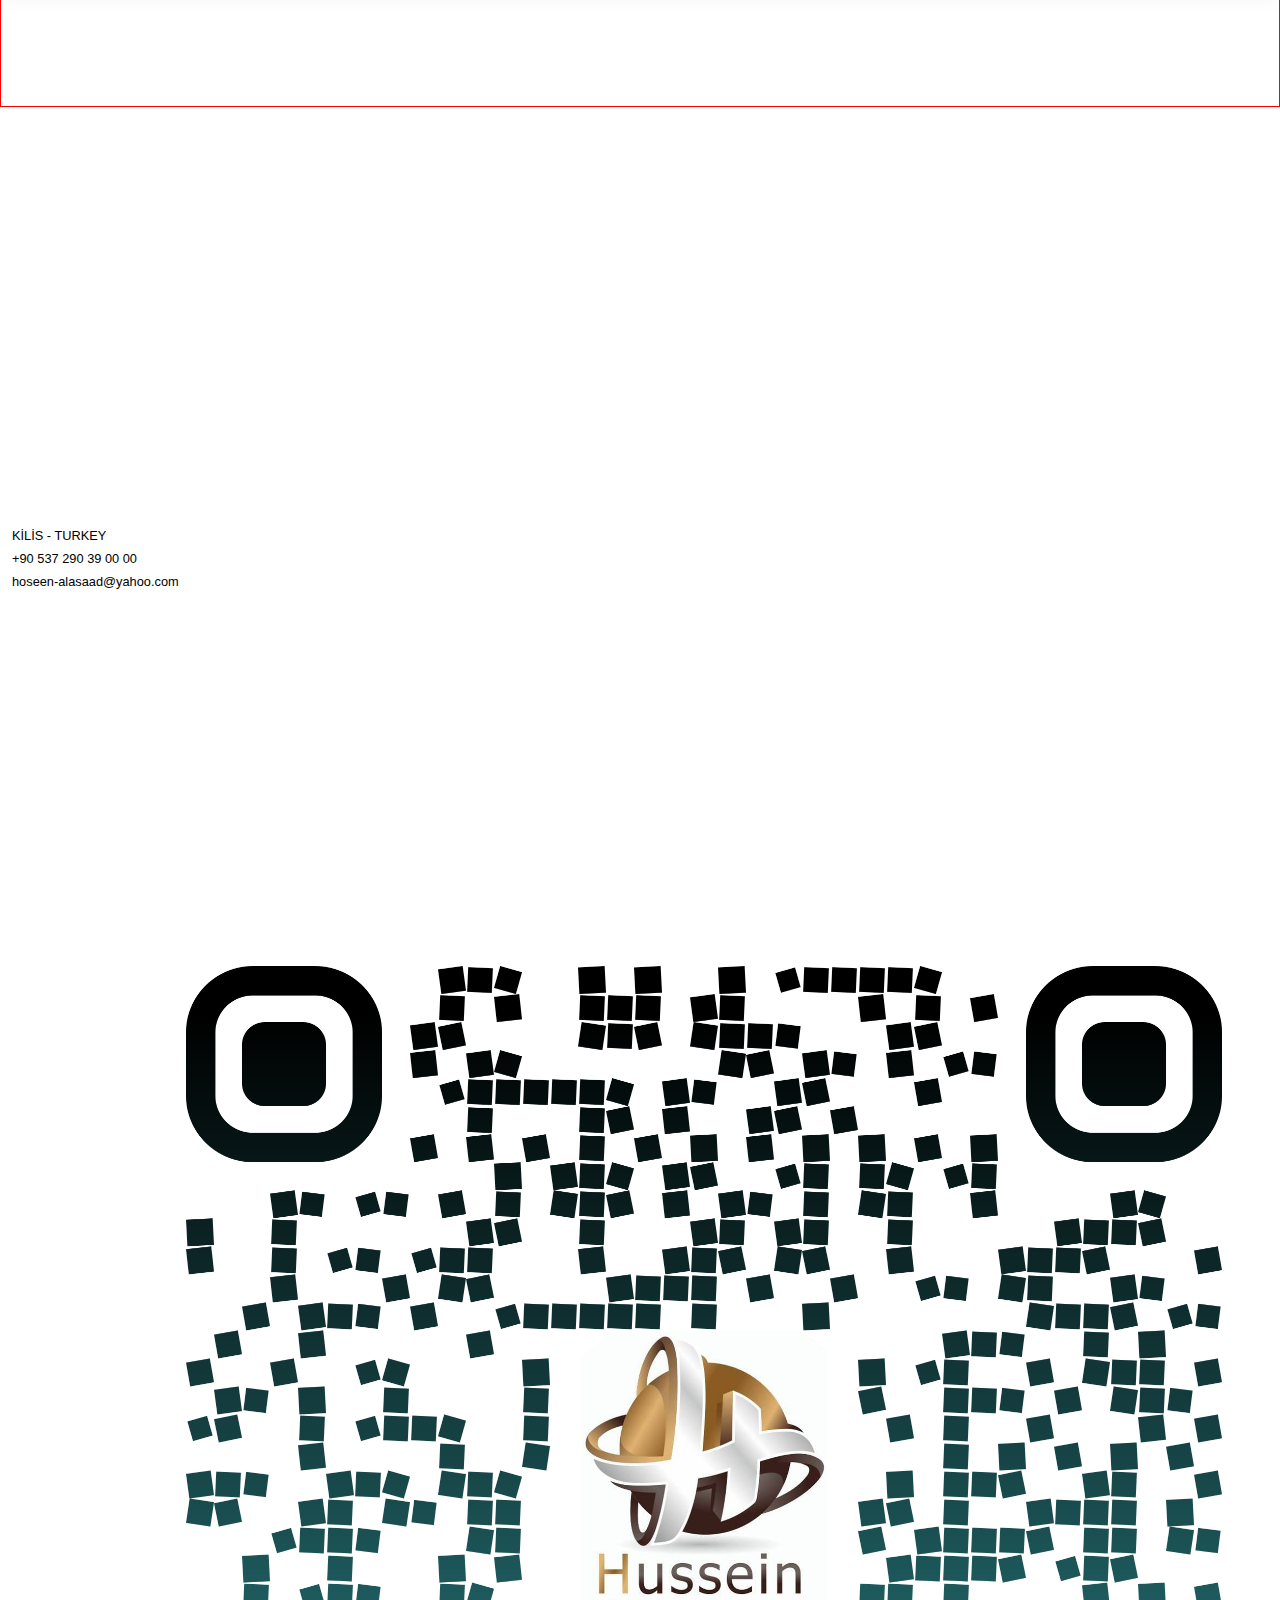
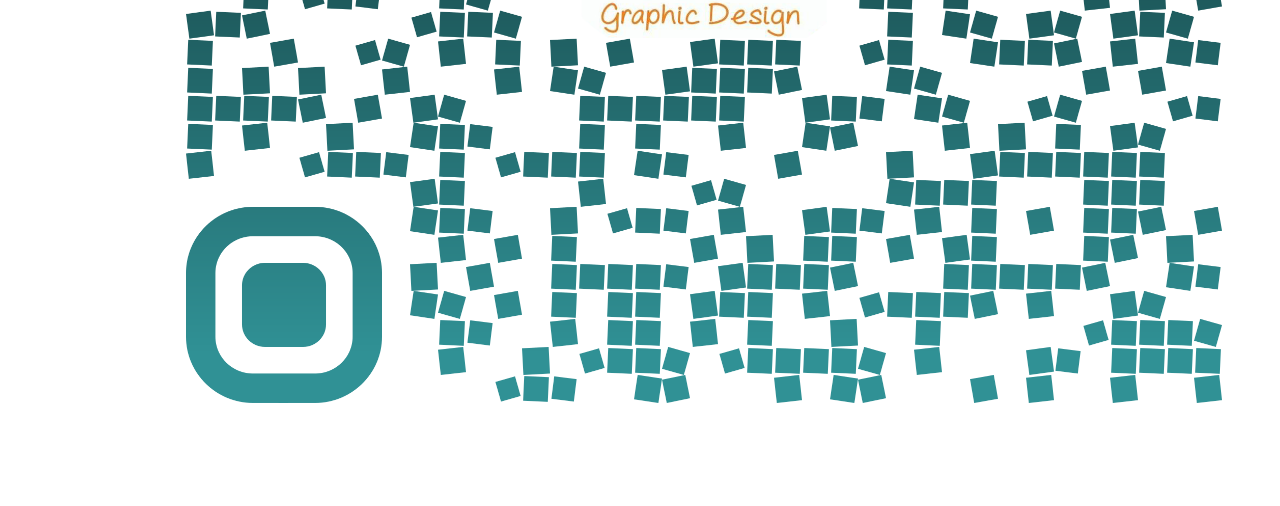
==== commit 53622163: "Update index.html" ====
--- a/index.html
+++ b/index.html
@@ -1,23 +1,23 @@
-<!doctype html>
+<!DOCTYPE html>
 <html lang="ar" dir="rtl">
   <head>
     <!-- Required meta tags -->
     <meta charset="utf-8">
     <meta name="viewport" content="width=device-width, initial-scale=1">
     <!-- floating whatsapp -->
-    <script src="js/jquery-3.5.1.min.js"></script>
-    <link rel="stylesheet" href="css/floating-wpp.min.css">
-    <script src="js/floating-wpp.min.js"></script>
+    <script src="/js/jquery-3.5.1.min.js"></script>
+    <link rel="stylesheet" href="/css/floating-wpp.min.css">
+    <script src="/js/floating-wpp.min.js"></script>
     <!-- ----- -->
 
-    <link rel="stylesheet" href="css/seyle.css">
+    <link rel="stylesheet" href="/css/seyle.css">
     <!-- fontawesome -->
     <link rel="stylesheet" href="https://pro.fontawesome.com/releases/v5.10.0/css/all.css" integrity="sha384-AYmEC3Yw5cVb3ZcuHtOA93w35dYTsvhLPVnYs9eStHfGJvOvKxVfELGroGkvsg+p" crossorigin="anonymous"/>
 
     <!-- Bootstrap CSS -->
     <link rel="stylesheet" href="https://cdn.jsdelivr.net/npm/bootstrap@5.0.2/dist/css/bootstrap.rtl.min.css" integrity="sha384-gXt9imSW0VcJVHezoNQsP+TNrjYXoGcrqBZJpry9zJt8PCQjobwmhMGaDHTASo9N" crossorigin="anonymous">
 
-    
+    <title>husain amplaj</title>
   </head>
   <body>
     <!-- whatsapp -->
@@ -27,9 +27,47 @@
 
 <!-- nav section -->
 
-<div id="nav-placeholder">
-
-</div>
+<nav class="navbar navbar-expand-md navbar-light nav-down navbar-default navbar-fixed-top">
+  <div class="container">
+    <a class="brand" href="index.html">
+      <img class="logo" src="/img/logo.png" alt=""  >    
+    </a>
+    <button class="navbar-toggler" type="button" data-bs-toggle="collapse" data-bs-target="#navbarNavAltMarkup" aria-controls="navbarNavAltMarkup" aria-expanded="false" aria-label="Toggle navigation">
+      <span class="navbar-toggler-icon"></span>
+    </button>
+    <div class="collapse navbar-collapse" id="navbarNavAltMarkup">
+      <div class="navbar-nav lime pullUp">
+        
+        <li class="nav-item">
+          <a class="nav-link disabled" href="#" tabindex="-1" aria-disabled="true">الرئيسئة</a>
+        </li>
+        <a class="nav-link" href="#obout-us">من نحن</a>
+        <li class="nav-item dropdown">
+          <a class="nav-link dropdown-toggle" href="#" id="navbarDropdown" role="button" data-bs-toggle="dropdown" aria-expanded="false">
+            خدماتنا
+          </a>
+          <ul class="dropdown-menu" aria-labelledby="navbarDropdown">
+            <li><a class="dropdown-item" href="/pages/box.html">علب كرتون</a></li>
+            <li><a class="dropdown-item" href="/pages/bags.html">أكياس</a></li>
+            <li><a class="dropdown-item" href="/pages/coffee.html">علب قهوة</a></li>
+            <li><a class="dropdown-item" href="/pages/products.html">تصميم منتجات</a></li>
+            <li><a class="dropdown-item" href="/pages/flags.html">أعلام</a></li>
+            <li><a class="dropdown-item" href="/pages/brochures.html">بروشورات</a></li>
+            <li><a class="dropdown-item" href="/pages/banner.html">بانرات</a></li>
+            <li><a class="dropdown-item" href="/pages/cards.html">كرت فيزيت</a></li>
+            <li><a class="dropdown-item" href="/pages/magazine.html">مجلات</a></li>
+
+            <li><hr class="dropdown-divider"></li>
+            
+          </ul>
+        </li>
+        
+        <!-- <a class="nav-link" href="#our-work">أعمالنا</a> -->
+        <a class="nav-link " href="#contact-us" >اتصل بنا</a>
+      </div>
+    </div>
+  </div>
+</nav>
     
 
 
@@ -47,7 +85,7 @@
           <p class="lead">نعمل بجهد لتطوير وتصميم علامتك التجارية لتكون فريدة من نوعها وتعطي صورة واضحة عن عملك التجاري
             لتكون لك علامة تجارية متميزة</p>
           <div class="d-grid gap-2 d-md-flex justify-content-md-start">
-            <button type="button" class="btn btn-outline-secondary btn-lg px-4">Default</button>
+            <button type="button" class="btn btn-outline-secondary btn-lg px-4"><a href="#contact-us">أطلب خدمتك الآن</a></button>
           </div>
         </div>
       </div>
@@ -64,8 +102,7 @@
             <p class="lead">متخصصون بالتصميم الإعلاني والرسم الجرافيكي والطباعة 
               نعمل على تطوير وتصميم علامتك التجارية ومنتجك الإعلاني لتظهر بأجمل شكل ممكن باستخدام أحدث تقنيات الطباعة و برامج التصميم ليكون لمنتجك تصميم فريد وتعطي صورة واضحة عن عملك التجاري لتكون لك علامة تجارية متميزة </p>
             <div class="d-grid gap-2 d-md-flex justify-content-md-start">
-              <button type="button" class="btn btn-primary btn-lg px-4 me-md-2">Primary</button>
-              <button type="button" class="btn btn-outline-secondary btn-lg px-4">Default</button>
+              <button type="button" class="btn btn-outline-secondary btn-lg px-4"><a href="#contact-us">لمزيد من المعلومات</a></button>
             </div>
           </div>
           <div class="col-10 col-xs-12 col-md-6 about-us-img">
@@ -92,7 +129,7 @@
       <div class="services-section container">
           <div class="row">
             <div class="col-xs-12 col-md-6 col-lg-4">
-              <a href="pages/box.html">
+              <a href="/pages/box.html">
                 <div class="info logo button_container">
                   <div class="button_su">
                     <span class="su_button_circle"></span>
@@ -200,7 +237,7 @@
                     <span class="su_button_circle"></span>
                     <div class="button_su_inner">
                       <div class="button_text_container">
-                        <i class="fab fa-apple fa-4x"></i>
+                        <i class="fas fa-pennant fa-4x"></i>
                         <h1 class="info-title">بانرات</h1>
                         <p class="info-subtitle">
                           نقوم بتصميم فلاير ، مُعد بيد خبراء في مجال التصميم، ولديهم ذوق راقي في اختيار الألوان واختيار العبارات والتصميم الفريد الإبداعي الذي يسهم في الدعاية والإعلان.
@@ -217,7 +254,7 @@
                     <span class="su_button_circle"></span>
                     <div class="button_su_inner">
                       <div class="button_text_container">
-                        <i class="fab fa-apple fa-4x"></i>
+                        <i class="fas fa-id-card fa-4x"></i>
                         <h1 class="info-title">كرت فيزيت</h1>
                         <p class="info-subtitle">
                           نقوم بتصميم كروت فيزيت فاخرة حسب الطلب بأشكال وأحجام مختلفة .
@@ -234,7 +271,7 @@
                     <span class="su_button_circle"></span>
                     <div class="button_su_inner">
                       <div class="button_text_container">
-                        <i class="fab fa-apple fa-4x"></i>
+                        <i class="fas fa-book-open fa-4x"></i>
                         <h1 class="info-title">مجلات</h1>
                         <p class="info-subtitle">
                           تصميم كتالوجات لمختلف القطاعات والمجالات المختلفة، فنحن نمتلك خبرة كبيرة من أجل تقديم أفضل كتالوجات لأي شركة في أي قطاع
@@ -248,13 +285,87 @@
 
           </div>
       </div>
-      <img class="divider-3" src="img/svg/divider-3.svg" alt="">
+      <img class="divider-3" src="imgs/svg/divider-3.svg" alt="">
     </section>
 
       <!-- ----------------------------footer-------------------------- -->
-      <div id="footer-placeholder">
-
-      </div>
+      <footer>
+        <div class="container">
+          <div class="footer-container" id="contact-us">
+            <div class="row">
+              <div class="col-6 d-none d-md-block d-l-block   d-xl-block">
+                <ul class="footer-category ">
+                  <li><a href="#">شعارات</a>
+                  </li>
+                  <li><a href="#">كروت فيزيت </a>
+                  </li>
+                  <li><a href="#">بروشورات</a>
+                  </li>
+                  <li><a href="#">كاتالوج</a>
+                  </li>
+                  <li><a href="#">تعبئة وتغليف</a>
+                  </li>
+                  <li><a href="#">لوحات اعلانية</a>
+                  </li>
+                  <li><a href="#">ستاندات</a>
+                  </li>
+                </ul>
+              </div>
+              <div class="col-md-6 col-xs-12">
+                <div class="row  align-items-center">
+                  
+                  <div class="col-md-6 col-xs-12 ">
+                    <div class="contact">
+                      <div class="contact-icon">
+                        <a href="https://goo.gl/maps/cxqArowd23rPqfbo7" class="text">
+                            KİLİS - TURKEY
+                            
+                        </a>
+                        <span class="fas fa-map-marker-alt"></span>
+                      </div>
+                      <div class="contact-icon">
+                        <a class="text">00 00 39 290 537 90+</a>
+                        <span class="fas fa-phone-alt"></span>
+                        
+                      </div>
+                      <div class="contact-icon">
+                        <a class="text">hoseen-alasaad@yahoo.com</a>
+                        <span class="fas fa-envelope"></span>
+                        
+                      </div>
+                    </div>
+                  </div>
+                  <div class="col-md-6 col-xs-12 first-order">
+                    <div class="imag"><img class="align-middle" src="/img/qr-code0.png" alt=""></div>
+                  </div>
+                  
+                </div>
+                <div class="row">
+                  <div class="col-md-12">
+                    <div class="social-media-links">
+                      <a href="#">
+                        <i class="fab fa-facebook-f "></i>
+                      </a>
+                      <a href="#">
+                        <i class="fab fa-whatsapp "></i>
+                      </a>
+                      <a href="#">
+                        <i class="fab fa-instagram "></i>
+                      </a>
+                    </div>
+                  </div>
+                </div>
+              </div>
+                
+            </div>
+          </div>
+          
+        </div>
+          
+        
+      </footer>
+
+      
       
 
 
@@ -271,18 +382,18 @@
     <script src="https://cdn.jsdelivr.net/npm/@popperjs/core@2.9.2/dist/umd/popper.min.js" integrity="sha384-IQsoLXl5PILFhosVNubq5LC7Qb9DXgDA9i+tQ8Zj3iwWAwPtgFTxbJ8NT4GN1R8p" crossorigin="anonymous"></script>
     <script src="https://cdn.jsdelivr.net/npm/bootstrap@5.0.2/dist/js/bootstrap.min.js" integrity="sha384-cVKIPhGWiC2Al4u+LWgxfKTRIcfu0JTxR+EQDz/bgldoEyl4H0zUF0QKbrJ0EcQF" crossorigin="anonymous"></script>
     -->
-    <script src="js/script.js"></script>
+    <script src="/js/script.js"></script>
     <script src="js/jquery-3.5.1.min.js"></script>
         <!--Navigation bar-->
     
 
-    <script>
-    $(function(){
-      $("#nav-placeholder").load("pages/nav.html");
-      $("#footer-placeholder").load("pages/footer.html");
-    });
-
-    </script>
+    <!-- <script>
+      $(function(){
+        $("#nav-placeholder").load("nav.html");
+        $("#footer-placeholder").load("footer.html");
+      });
+
+    </script> -->
     <!--end of Navigation bar-->
   </body>
 </html>
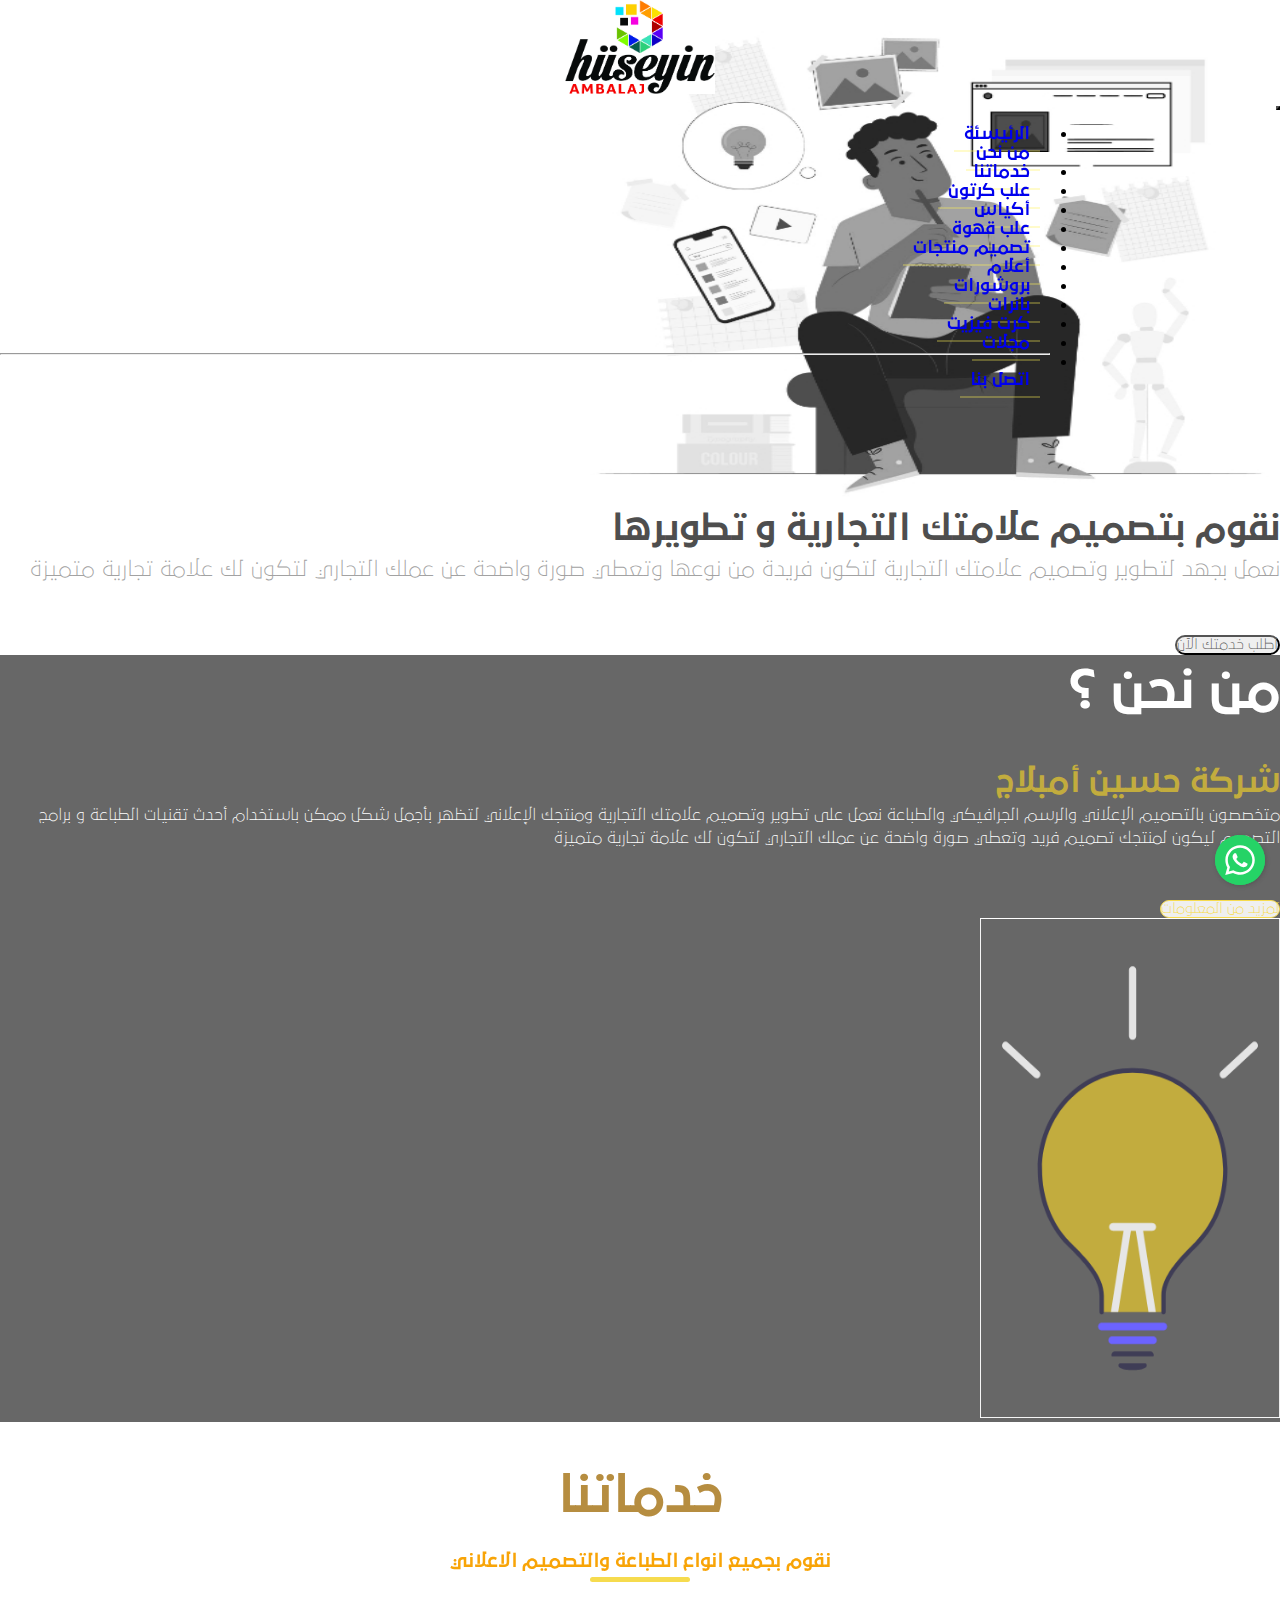
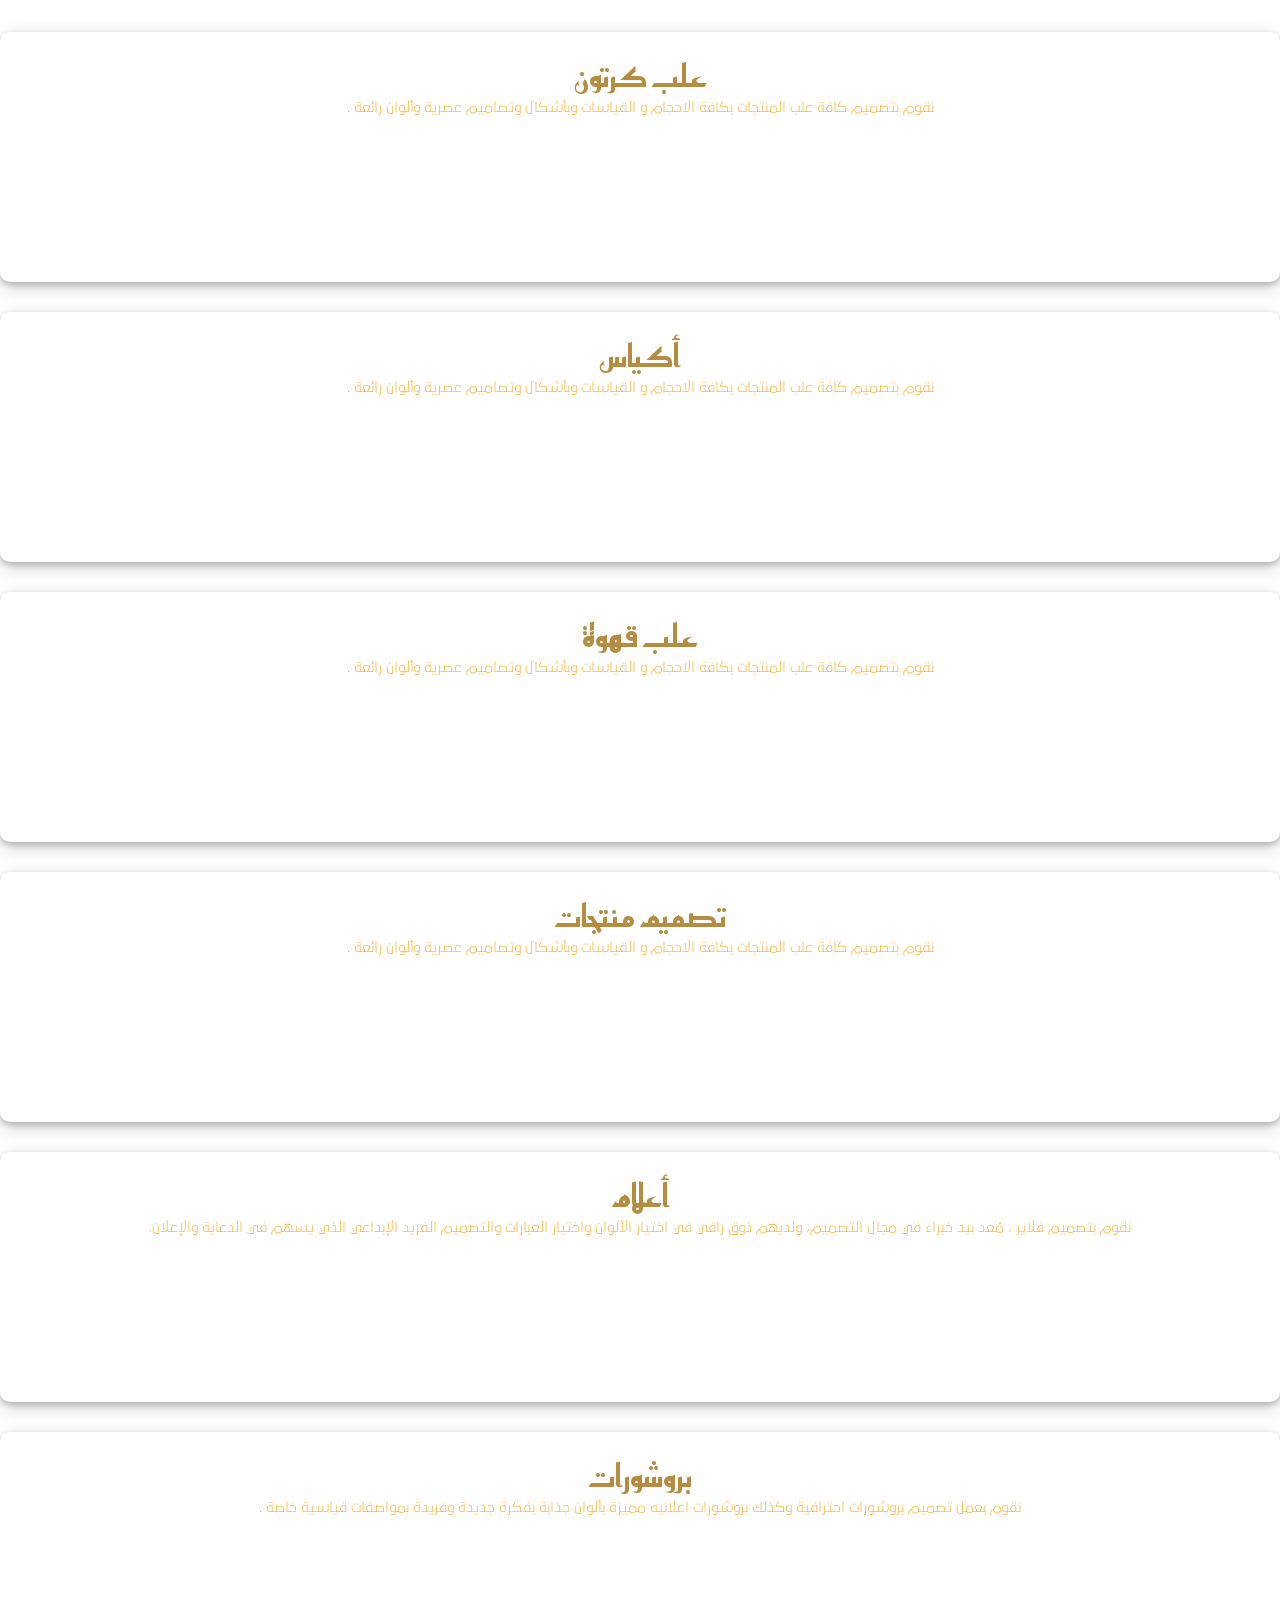
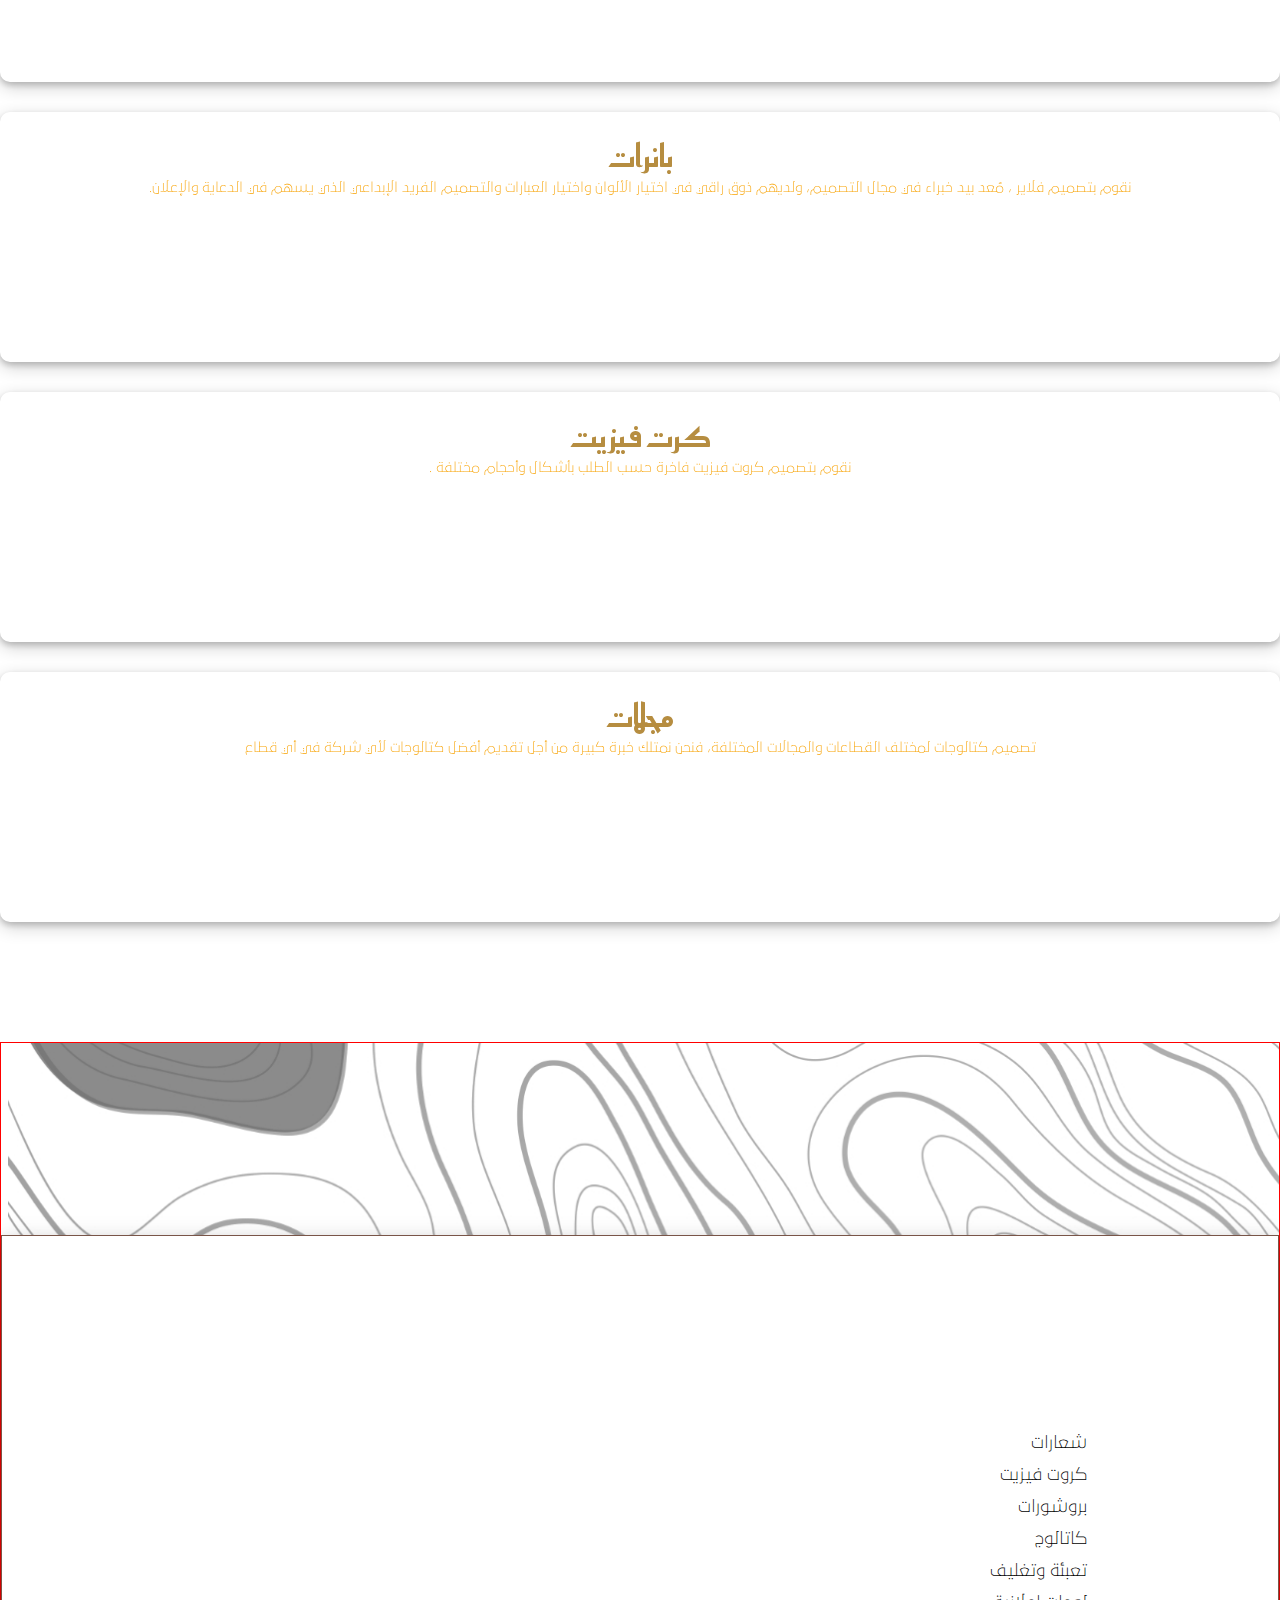
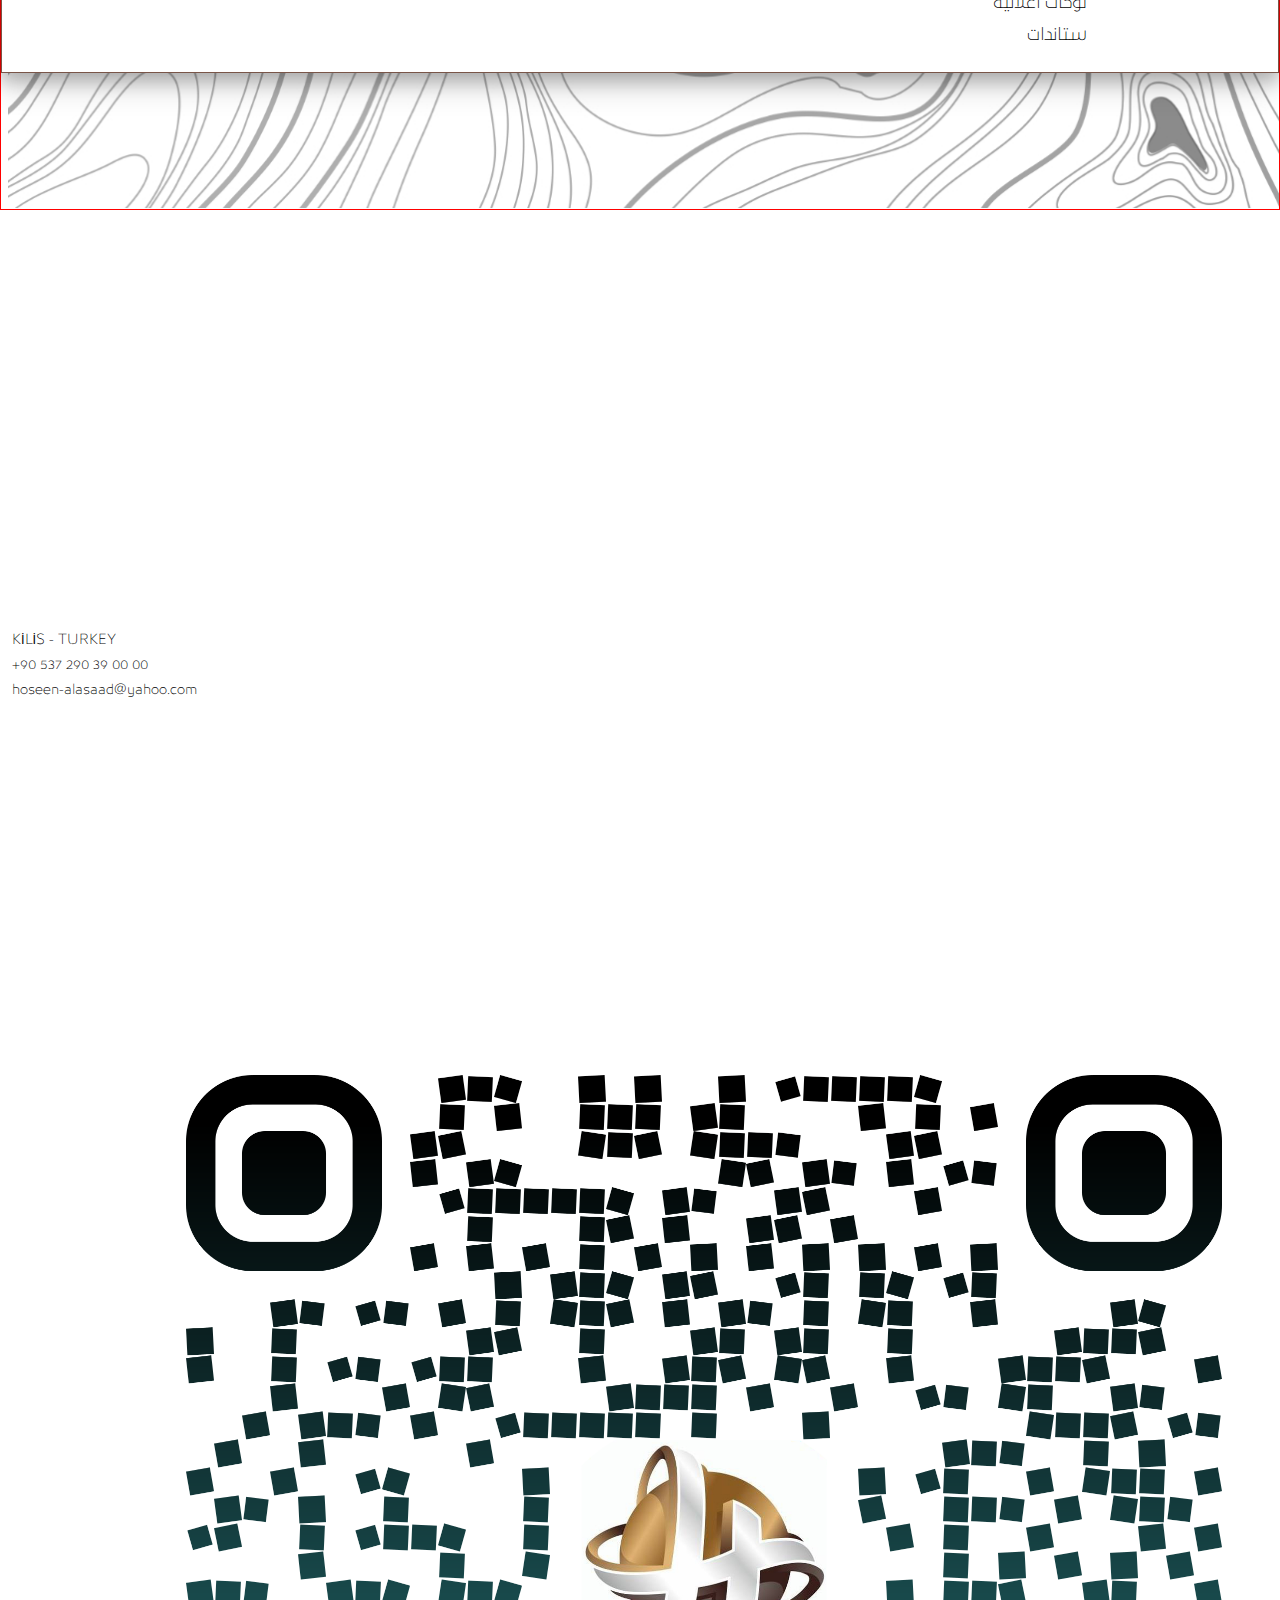
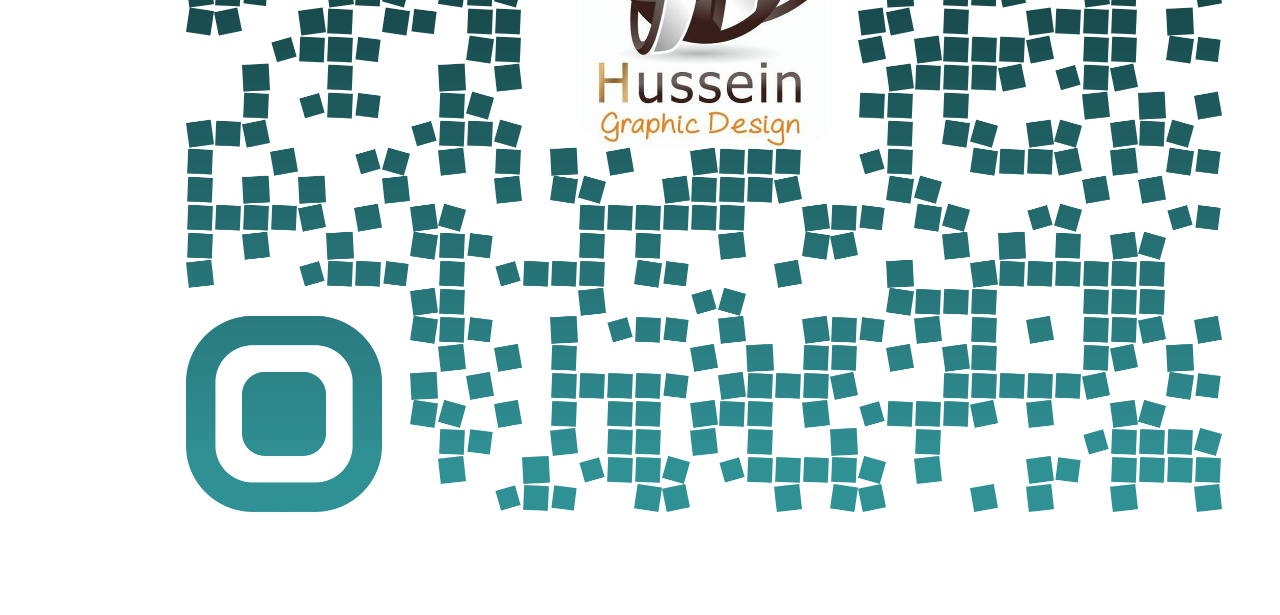
==== commit e413b00e: "Update index.html" ====
--- a/index.html
+++ b/index.html
@@ -10,7 +10,7 @@
     <script src="/js/floating-wpp.min.js"></script>
     <!-- ----- -->
 
-    <link rel="stylesheet" href="/css/seyle.css">
+    <link rel="stylesheet" href="css/seyle.css">
     <!-- fontawesome -->
     <link rel="stylesheet" href="https://pro.fontawesome.com/releases/v5.10.0/css/all.css" integrity="sha384-AYmEC3Yw5cVb3ZcuHtOA93w35dYTsvhLPVnYs9eStHfGJvOvKxVfELGroGkvsg+p" crossorigin="anonymous"/>
 
--- a/css/seyle.css
+++ b/css/seyle.css
@@ -6,19 +6,19 @@
 
 @font-face {
     font-family: "29ltbukrabold";
-    src: url("fonts/29ltbukrabold.otf");
+    src: url("/fonts/29ltbukrabold.otf");
     font-weight: bold;
 }
 
 @font-face {
     font-family: "29ltbukralight";
-    src: url("fonts/29ltbukralight.otf");
+    src: url("/fonts/29ltbukralight.otf");
     font-weight: light;
 }
 
 @font-face {
     font-family: "29ltbukrabolditalic";
-    src: url("fonts/29ltbukrabolditalic.otf");
+    src: url("/fonts/29ltbukrabolditalic.otf");
     font-weight: bolditalic;
 }
 
@@ -99,9 +99,11 @@
       margin-right: 0;
     }
   }
-   .navbar-nav .nav-link{
+   .navbar-nav .nav-link {
     text-align: center;
     margin-top: 0px;
+    font-family: '29ltbukrabold','Reem Kufi', sans-serif;
+    
     }
   
   
@@ -144,12 +146,30 @@
     color: #4e4e4e;
 }
 .hero-text p{
-    font-family: "29ltbukralight", sans-serif;
+  font-family: '29ltbukralight','Reem Kufi', sans-serif;
     font-size: 20px;
     line-height: 1.5!important;
     /* color: #F6DB4E; */
     color: #a2a2a2;
 }
+
+.hero-text .btn{
+  border-radius: 20px;
+  -webkit-border-radius: 20px;
+  -moz-border-radius: 20px;
+  -ms-border-radius: 20px;
+  -o-border-radius: 20px;
+  margin-top: 50px;
+}
+.hero-text .btn a{
+  text-decoration: none;
+  color: rgb(90, 90, 90);
+  font-family: '29ltbukralight','Reem Kufi', sans-serif;
+}
+.hero-text .btn:hover{
+  background-color: #f6db4e;
+}
+
 
 /* Small devices (landscape phones, less than 768px)*/
  @media (max-width: 767.98px) { 
@@ -167,13 +187,18 @@
         text-align: center;
         margin-bottom: 50px!important;
     }
+    .hero-text .btn{
+      
+      margin-top: 50px;
+      
+    }
     
  } 
  
 /*--------------------about us -------------------------------------------------------------*/
 
 .about-us-section{
-  background-color: #4e4e4e;
+  background-color: #676767;
 }
 
 
@@ -207,7 +232,27 @@
     
 }
 
-
+.about-us-text .btn{
+  border-radius: 20px;
+  -webkit-border-radius: 20px;
+  -moz-border-radius: 20px;
+  -ms-border-radius: 20px;
+  -o-border-radius: 20px;
+  border: 1px solid #f6db4e;
+  
+  margin-top: 50px;
+}
+.about-us-text .btn a{
+  text-decoration: none;
+  color: #f6db4e;
+  font-family: '29ltbukralight','Reem Kufi', sans-serif;
+}
+.about-us-text .btn:hover {
+  background-color: #f6db4e;
+}
+.about-us-text .btn:hover a{
+  color: white;
+}
 
 @media (max-width: 767.98px) { 
     .about-us-img img{
@@ -230,6 +275,10 @@
         margin-bottom: 50px!important;
         
         text-align: center;
+    }
+    .about-us-text .btn{
+      
+      margin-top: 0px;
     }
     
  } 
@@ -413,7 +462,7 @@
 
           width: 100%;
           height: 768px;
-          background-image: url(img/footer-img.jpg);
+          background-image: url(/img/footer-img.jpg);
           background-size: cover;
           border: 0.5px solid red;
           }
@@ -510,4 +559,4 @@
         margin-left: 35%;
       }
         
-     }+     }
